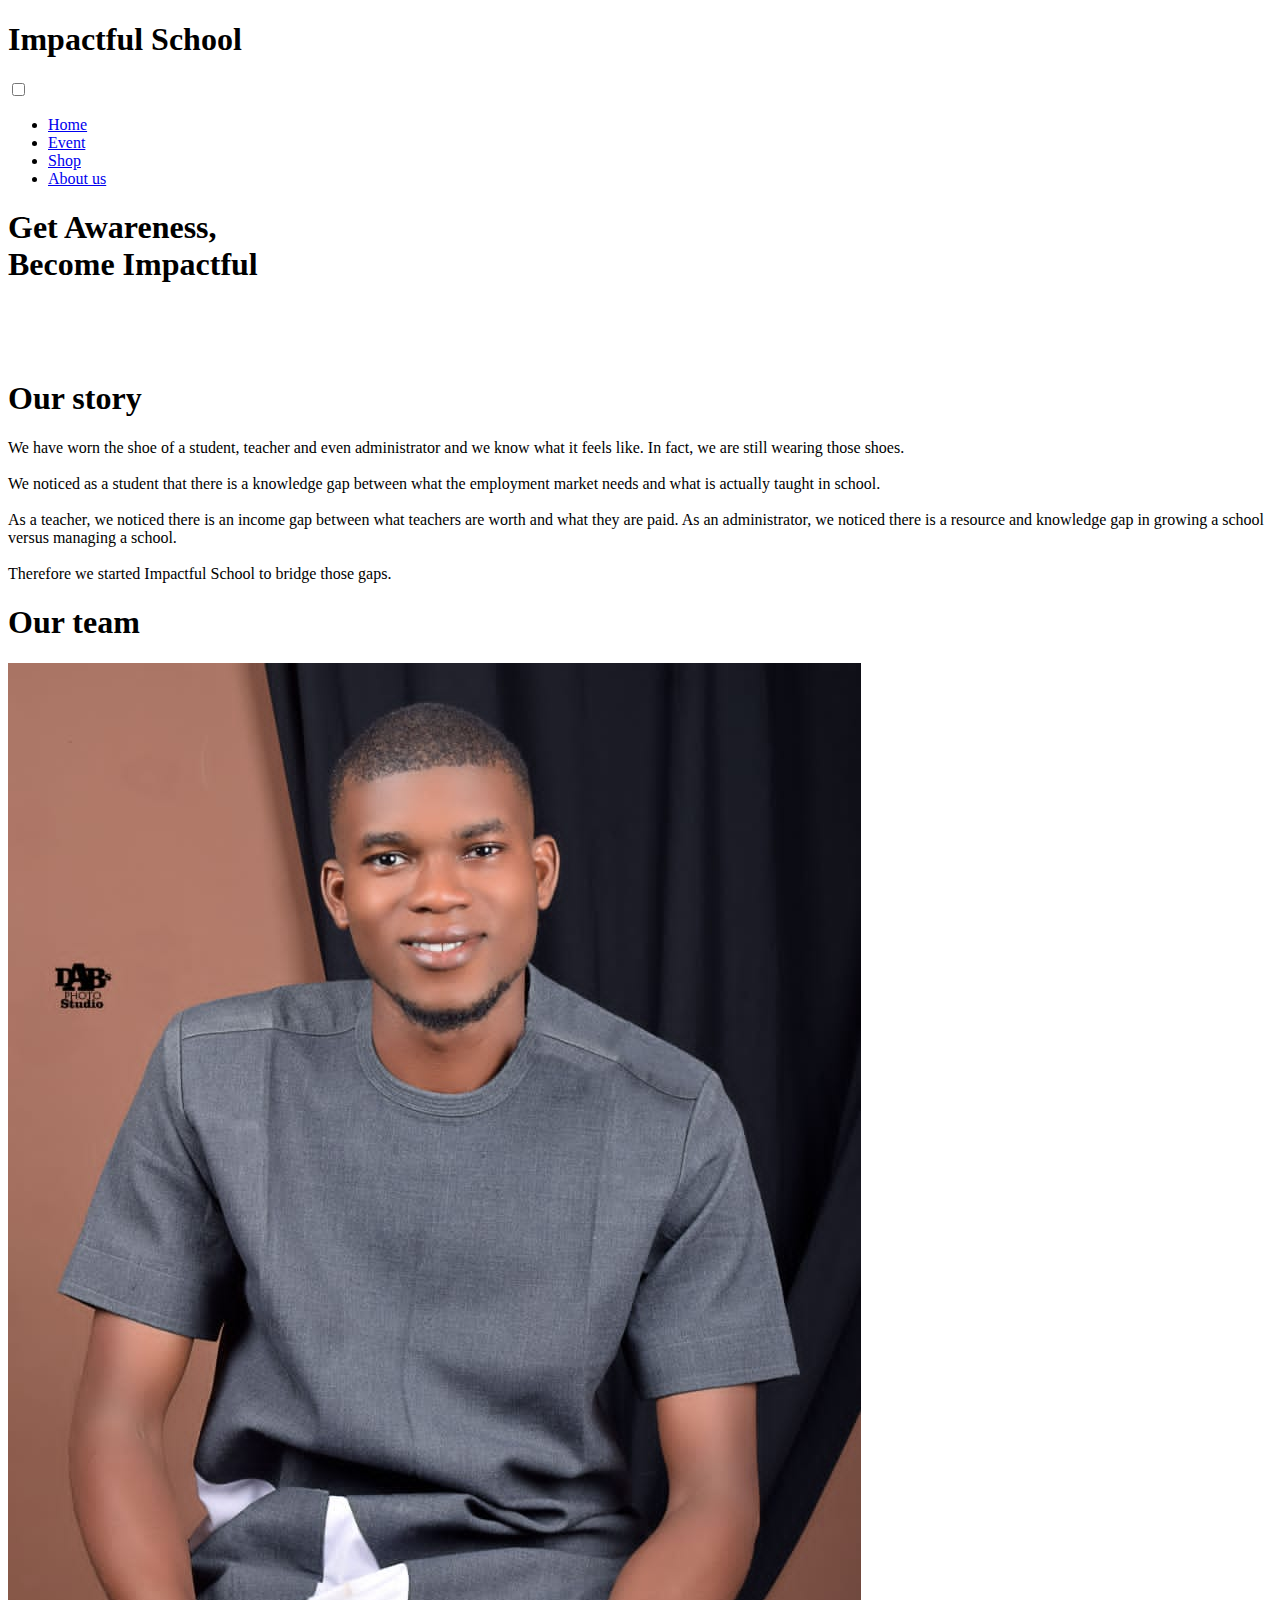
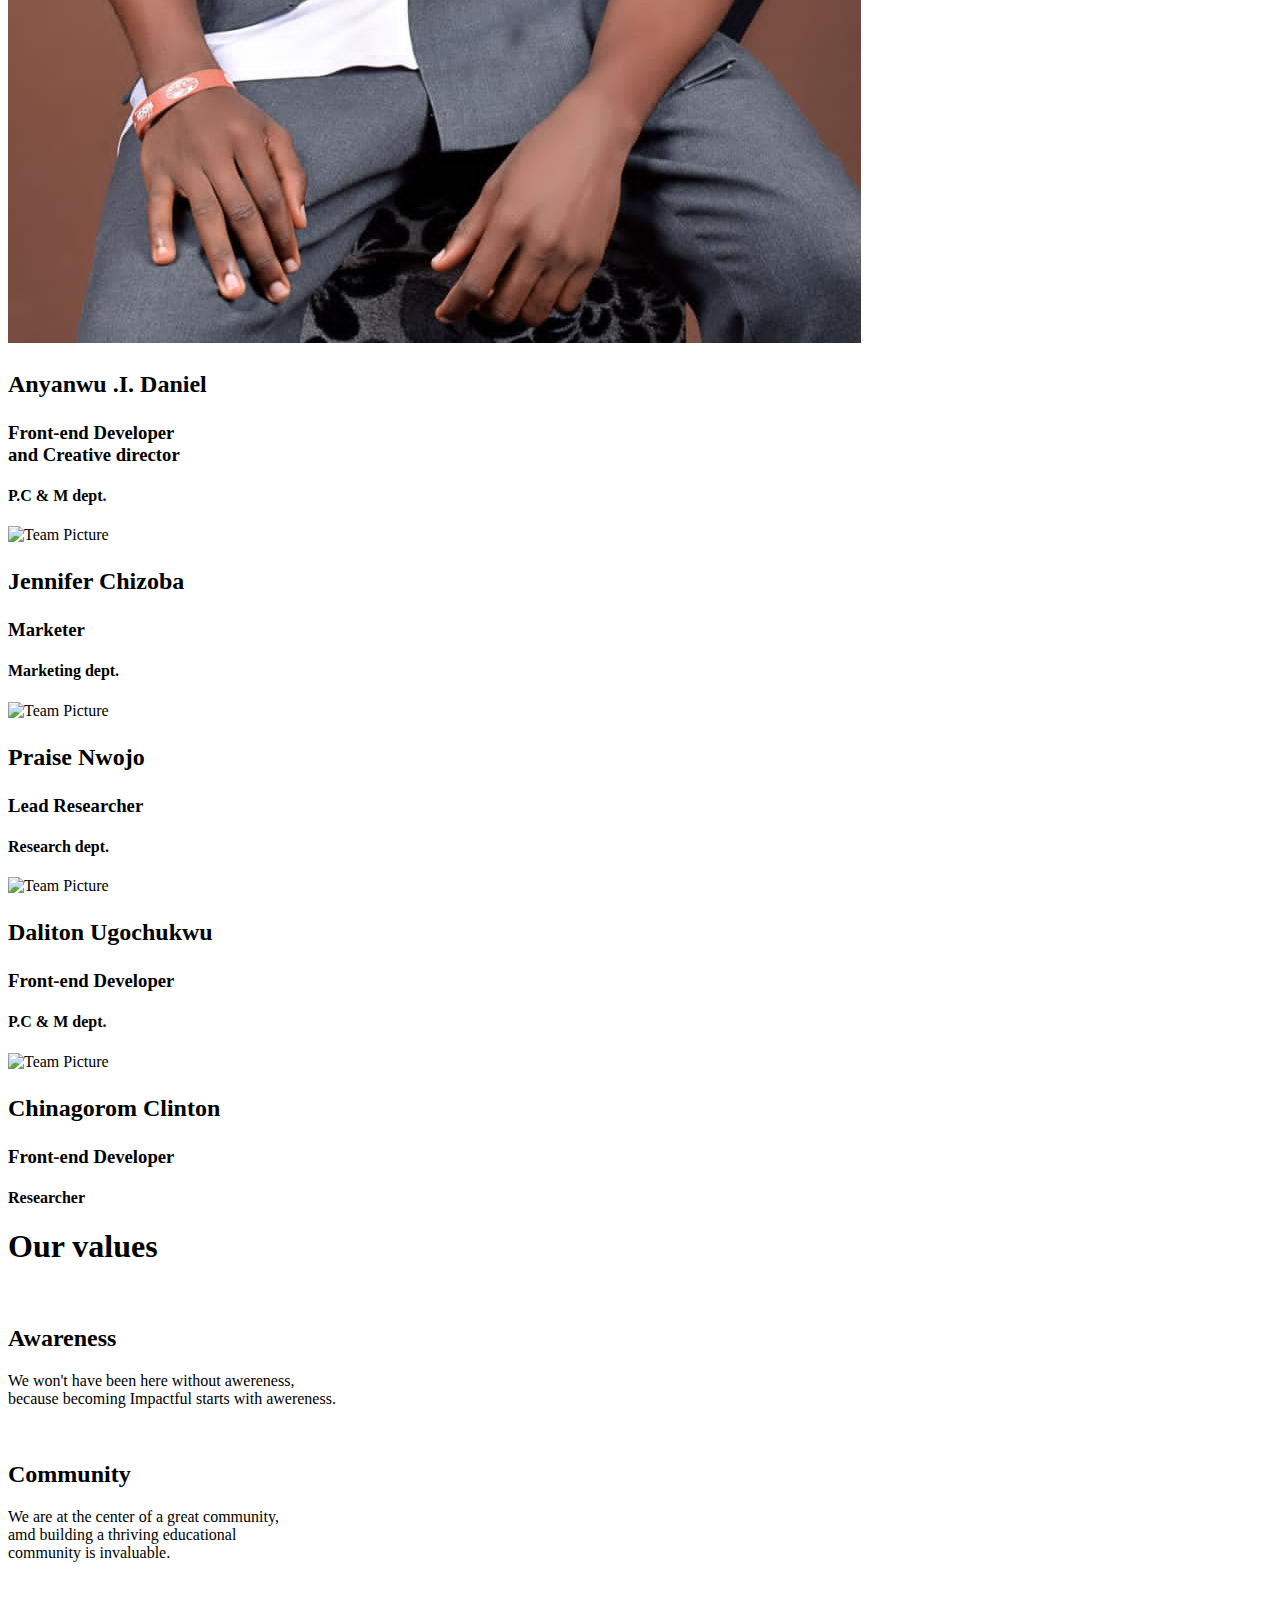
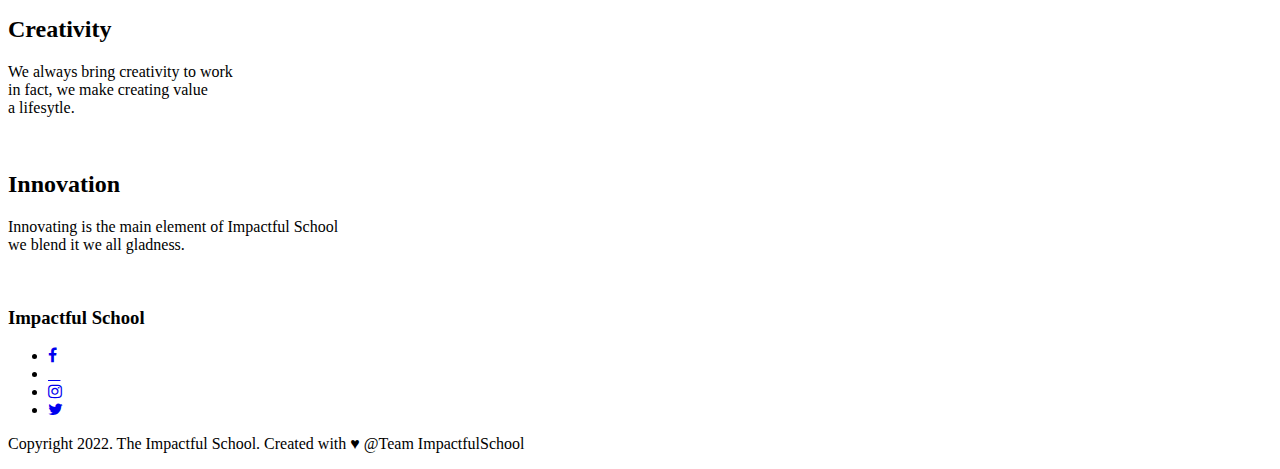
==== about.html @ 593e02d6 "About commit" ====
<!DOCTYPE html>
<html lang="en">
<head>
    <meta charset="UTF-8">
    <meta http-equiv="X-UA-Compatible" content="IE=edge">
    <meta name="description" content="Impactful School is an Edutech decicated to providing students, teachers and administrators the high-value knowledge, resources, and tools to thrive in your career">
    <meta name="keywords" content=",About Us, 21th Century Education, 21th Century skillsets, Digital Literacy skillsets, Career Awareness, ">
    <meta name="author" content="Impactful School Team">
    <meta name="viewport" content="width=device-width, initial-scale=1.0">
    <link
    rel="apple-touch-icon"
    sizes="180x180"
    href="img/apple-touch-icon.png"
  />
  <link
    rel="icon"
    type="image/png"
    sizes="32x32"
    href="img/favicon-32x32.png"
  />
  <link
    rel="icon"
    type="image/png"
    sizes="16x16"
    href="img/favicon-16x16.png"
  />
    <!-- font awesome link -->
    <link rel="stylesheet" href="https://cdnjs.cloudflare.com/ajax/libs/font-awesome/4.7.0/css/font-awesome.css">
    <script src="https://ajax.googleapis.com/ajax/libs/jquery/3.6.0/jquery.min.js"></script>
    <link rel="stylesheet" href="css/about.css">
    <link rel="stylesheet" href="/bootstrap-5.1.3-dist/css/bootstrap.min.css">
    <link rel="stylesheet" href="https://unpkg.com/flickity@2/dist/flickity.min.css">
    <link rel="stylesheet" href="https://unpkg.com/aos@next/dist/aos.css"/>

    <title>About</title>
</head>
<body>

    <header>
        <h1 class="logo">Impactful School</h1>
        <input type="checkbox" id="nav-toggle" class="nav-toggle" placeholder="click">
        <nav>
            <ul>
                <li><a href="index.html">Home</a></li>
                <li><a href="event.html">Event</a></li>
                <li><a href="https://paystack.shop/the-impactful-school-store">Shop</a></li>
                <li><a href="about.html">About us</a></li>
                <!-- <li><a href="#">Contact</a></li> -->

            </ul>
            <!-- <div class="first-button">

                <button id="button-one">
                    <a href="#">Sign up</a>
                </button>
                <br><br>
                <button id="button-two">
                    <a href="#">LOGIN</a>
                </button> -->
        </nav>

        <label for="nav-toggle" class="nav-toggle-label">
            <span></span>
        </label>



        </div>
    </header>

    <section class="first-sec">
        <h1>
            Get Awareness, <br>
           <span>Become Impactful<br>
            </span> 
        </h1>


        <div class="four-pics">
           <div class="img-on one"><img src="img/Daniel teaching digital Literacy.jpg" alt="" width="300px"></div> 
           <div class="img-on two">
            <img src="img/21th Centuery pic.jpeg" alt="" width="220px" class="lil-one">
            <img src="img/Online pics.jpg" alt="" width="220px" class="lil-two">
        </div> 
            <div class="img-on three"><img src="img/A 21st-Century Education is about giving you the skillset needed to succeed in this new world..png" alt="" width="300px" ></div>
        </div>
    </section>

    <section class="second-sec">
        <div>
            <h1>
                Our <span class="green">story</span>
            </h1>
            <p class="story-text">
                We have worn the shoe of a student, teacher and even administrator and we know what it feels like.
In fact, we are still wearing those shoes. <br><br> We noticed as a student that there is a knowledge gap between what the employment market needs and what is actually taught in school. <br> <br>

As a teacher, we noticed there is an income gap between what teachers are worth and what they are paid. 

As an administrator, we noticed there is a resource and knowledge gap in growing a school versus managing a school.

 <br><br> Therefore we started Impactful School to bridge those gaps.
               <!-- I was not satified with was I was being taught in my University
               because some of what was being taught wher boring and full of theory 
               with no real world application.
                 So I went on a solo search for exicting and partical Knowledge, 
               I read and Researched far beyond my acedemic curriculum that I had to get new books to document my finding. 
               It was life changing because I got the awerness to become Impactful.
               But this knowledge was not taught in school because it was tagged the (hidden curricum). 
               Even after paying healiy in school fees. We started ImpactfulSchool.com to go beyond not just 
               only teaching acedemic subjects(Core curriculum) but to bring to your awareness 21th centuery high-valued knowledeg and skillsets 
               needed to thrive in your career with the help of industry experts and Technology.  -->
            </p>
        </div>
    </section>


        <div class="team">
            <h1>Our <span class="green">team</span></h1>
        </div>

        <!-- <div id="carouselExampleSlidesOnly" class="carousel slide" data-bs-ride="carousel">
            <div class="card mb-3">
                <img src="img/double decker1.jpg" class="card-img-top" alt="...">
                <div class="card-body">
                  <h5 class="card-title">Card title</h5>
                  <p class="card-text" 
                  style="font-size:1rem;
                        margin-top: 1rem; 
                        background-color:rgba(24, 218, 24, 0.8) ;
                        color: aliceblue;">
                    This is a wider card with supporting text below as a natural
                     lead-in to additional content. This content is a little bit longer.</p>
            
             
                    </div>
                </div>
              
        </div> -->


        <section class="main-carousels">
            <div class="main-carousel">
                <div class="cell">
                    
                    <img src="img/Daniel.jpg" alt="Team Picture" class="team-pic">
                    <div class="team-tag">
                        <h2><p>Anyanwu .I. Daniel</p></h2>
                        <h3><p>Front-end Developer <br> and Creative director</p></h3>
                        <h4><p>P.C & M dept.</p></h4>
                    </div>
                </div>
    
                <div class="cell">
                    
                    <img src="img/Jennifer.jpeg" alt="Team Picture" class="team-pic">
                    <div class="team-tag">
                        <h2><p>Jennifer Chizoba</p></h2>
                        <h3><p>Marketer</p></h3>
                        <h4><p>Marketing dept.</p></h4>
                    </div>
                </div>
    
                <div class="cell">
                    
                    <img src="img/Priase1.jpeg" alt="Team Picture" class="team-pic">
                    <div class="team-tag">
                        <h2><p>Praise Nwojo</p></h2>
                        <h3><p>Lead Researcher <br></p></h3>
                        <h4><p>Research dept.</p></h4>
                    </div>
                </div>
    
                <div class="cell">
                    
                    <img src="img/Hugo.jpeg" alt="Team Picture" class="team-pic">
                    <div class="team-tag">
                        <h2><p>Daliton Ugochukwu</p></h2>
                        <h3><p>Front-end Developer</p></h3>
                        <h4><p>P.C & M dept.</p></h4>
                    </div>
                </div>
    
                <div class="cell">
                    
                    <img src="img/Gova.jpeg" alt="Team Picture" class="team-pic">
                    <div class="team-tag">
                        <h2><p>Chinagorom Clinton</p></h2>
                        <h3><p>Front-end Developer</p></h3>
                        <h4><p>Researcher</p></h4>
                    </div>
                </div>
    
                <!-- <div class="cell"><img src="img/images (1).jpeg"
                        style="height: 300px; width:300px ; border-radius: 5px;"></div>
    
                <div class="cell"><img src="img/images (3).jpeg"
                        style="height: 300px; width:300px ; border-radius: 5px;"></div>
    
                <div class="cell"><img src="img/images (4).jpeg"
                        style="height: 300px; width:300px ; border-radius: 5px;"></div>
    
                <div class="cell"><img src="img/images.jpeg"
                        style="height: 300px; width:300px ; border-radius: 5px;"></div>
            </div> -->
        </section>
       
        

    <section class="third-sec">
        <div class="our-values">
            <h1>Our <span class="green">values</span></h1>
         </div>

         <div class="value-stats">
                <div class="value-flex">
                
                    <div class="value-pics"><img src="img/SA.jpeg" alt=""></div>
                    <div><h2> Awareness</h2>
                        <p>We won't have been here without awereness, <br>
                             because becoming Impactful starts with awereness. <br>
                             </p>
                    </div>


                </div>

                <div class="value-flex">
                
                    <div class="value-pics"><img src="img/community.jpeg" alt=""></div>
                    <div><h2>Community</h2>
                        <p>We are at the center of a great community,<br>
                             amd building a thriving educational<br>
                              community is invaluable.</p>
                    </div>


                </div>

                <div class="value-flex">
                
                    <div class="value-pics"><img src="img/cretive.jpeg" alt=""></div>
                    <div><h2>Creativity</h2>
                        <p>We always bring creativity to work <br>
                             in fact, we make creating value<br>
                              a lifesytle.</p>
                    </div>


                </div>

                <div class="value-flex">
                
                    <div class="value-pics"><img src="img/innovation.jpeg" alt=""></div>
                    <div><h2>Innovation</h2>
                        <p>Innovating is the main element of Impactful School<br>
                            we blend it we all gladness.<br>
                             </p>
                    </div>


                </div>
         </div>
    </section>  
    <footer>
        <div class="foot__note">
          <div class="foot__logo">
            <img src="assets/Impactful School Logo.png" alt="" />
            <h3>Impactful School</h3>
          </div>
  
          <div class="social__media">
            <ul>
              <li>
                <a
                  rel="noopener"
                  href="https://web.facebook.com/ImpactfulSchool"
                  target="_blank"
                  ><i class="fa fa-facebook"></i></a
                >
              </li>
              <li>
                <a
                  rel="noopener"
                  href="https://wa.me/message/ZEIVVKFPJXOCP1"
                  target="_blank"
                  ><i class="fa-brands fa-whatsapp"></i></a
                >
              </li>
              <li>
                <a
                  rel="noopener"
                  href="https://www.instagram.com/invites/contact/?i=mpmixuktz61e&utm_content=p0u551"
                  target="_blank"
                  ><i class="fa fa-instagram"></i></a
                >
              </li>
              <li>
                <a
                  rel="noopener"
                  href="https://www.twitter.com/ImpactfulSchool"
                  target="_blank"
                  ><i class="fa fa-twitter"></i></a
                >
              </li>
            </ul>
          </div>
          <div class="last__text">
            <p>
              Copyright 2022. The Impactful School. Created with &hearts; @Team
              ImpactfulSchool
            </p>
          </div>
        </div>
</footer>
    <script src="https://unpkg.com/flickity@2/dist/flickity.pkgd.min.js"></script>
    <script type="text/javascript">
        $('.main-carousel').flickity({
            // options
            cellAlign: 'left',
            wrapAround: true,
            freeScroll: true,
            pageDots: false,
        });
    </script>
   <script src="/bootstrap-5.1.3-dist/js/bootstrap.bundle.min.js"></script> 
</body>
</html>
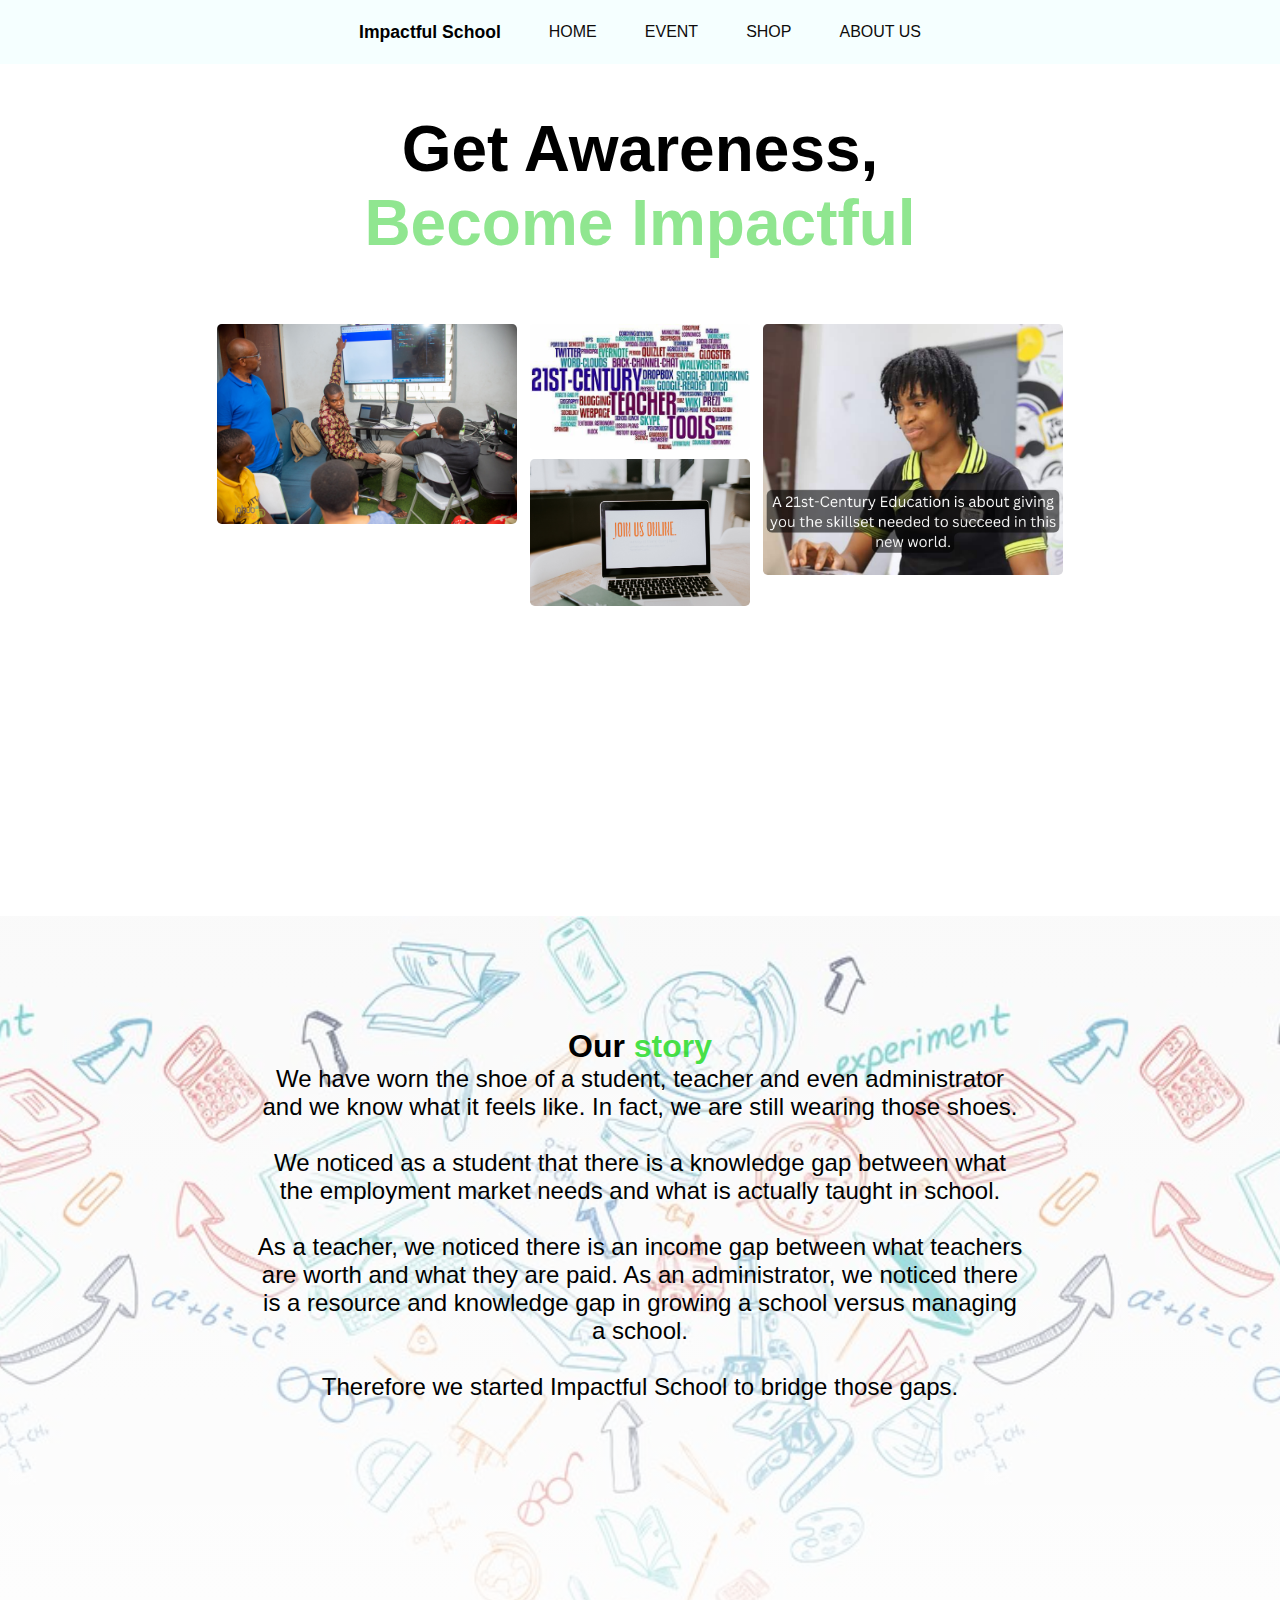
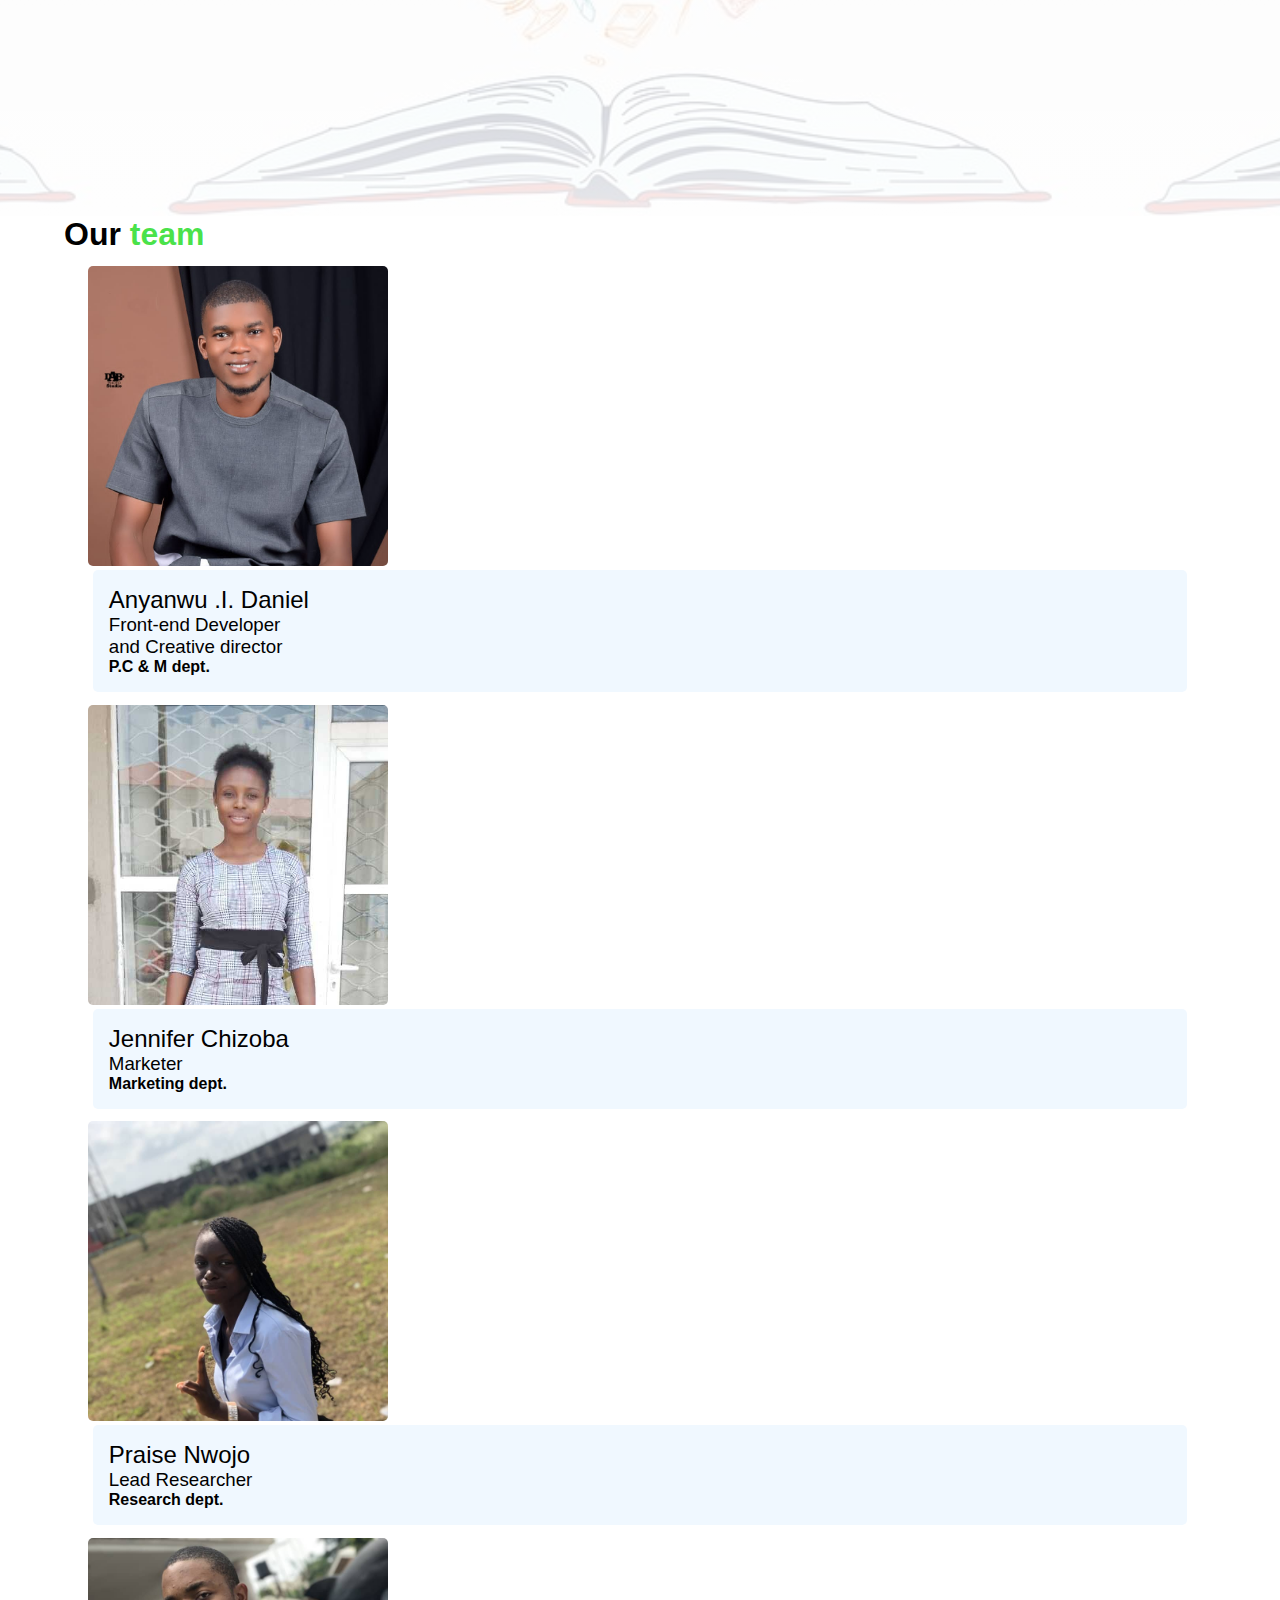
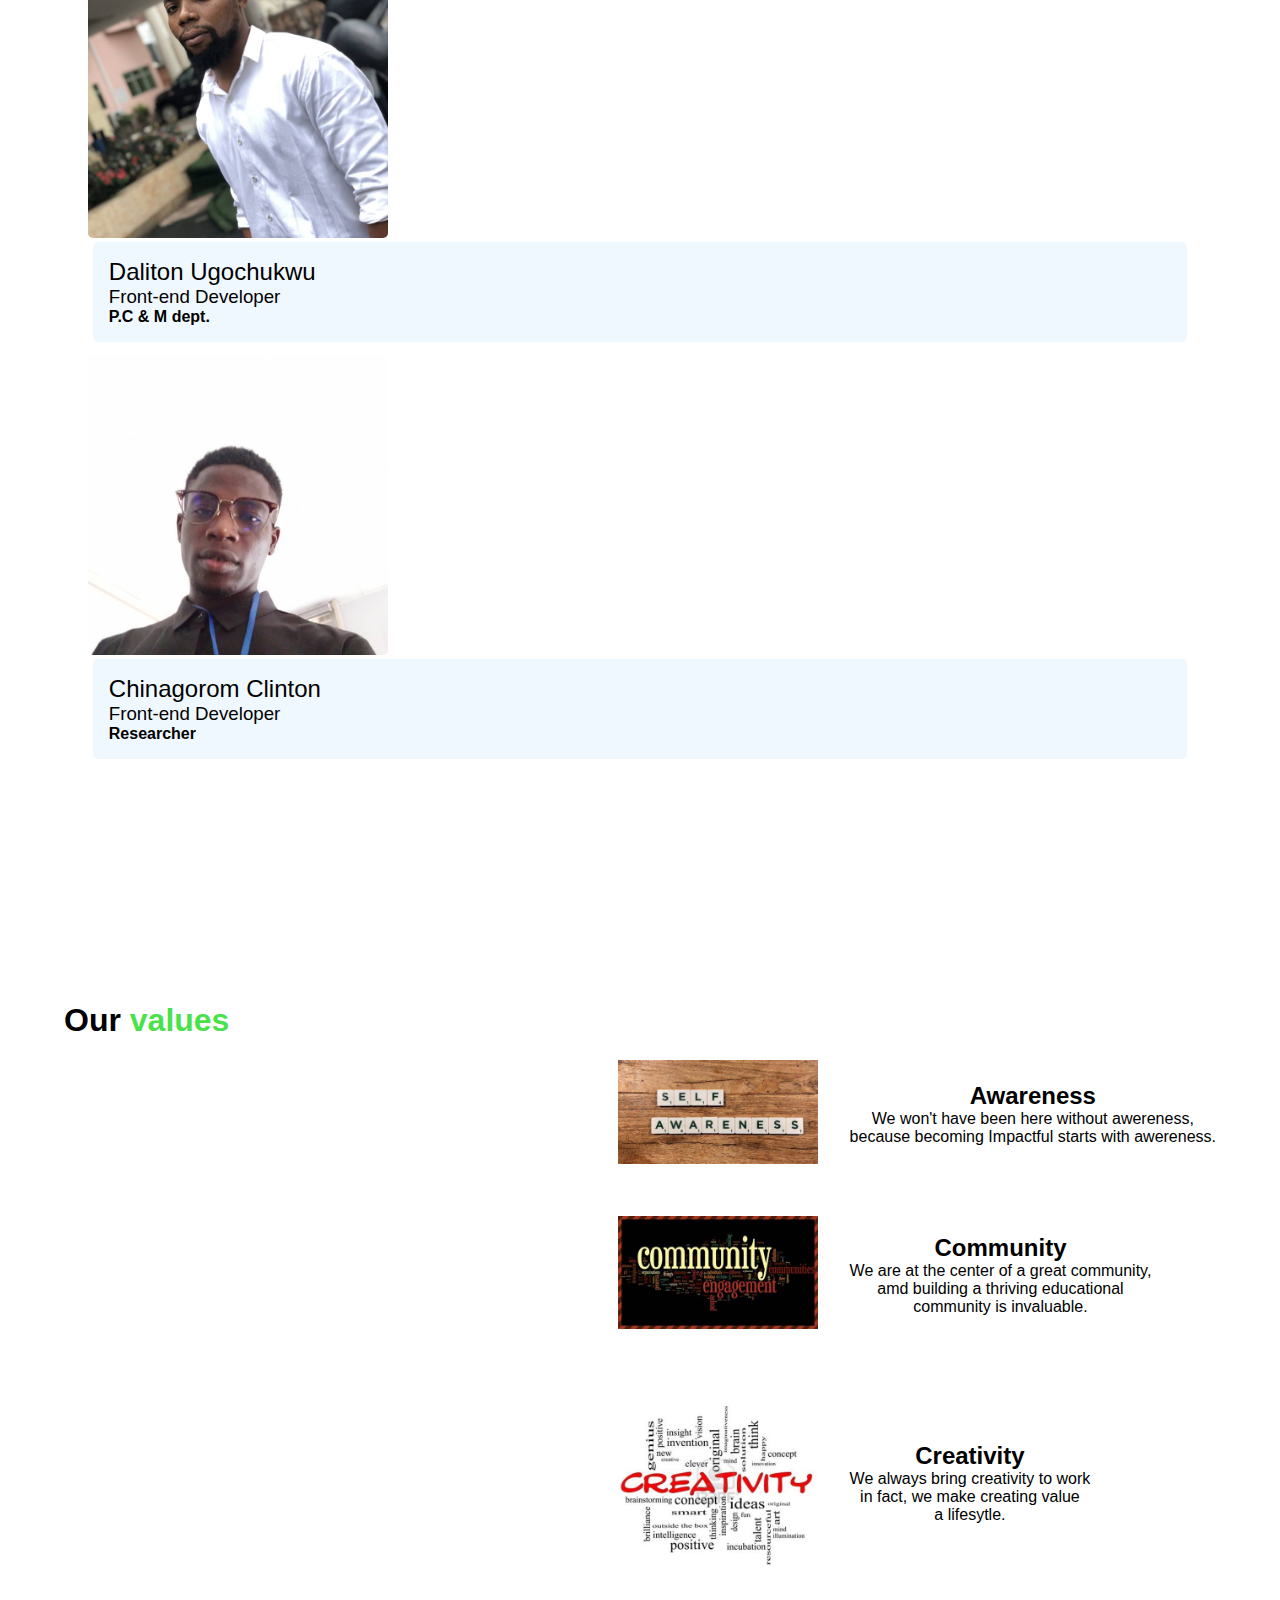
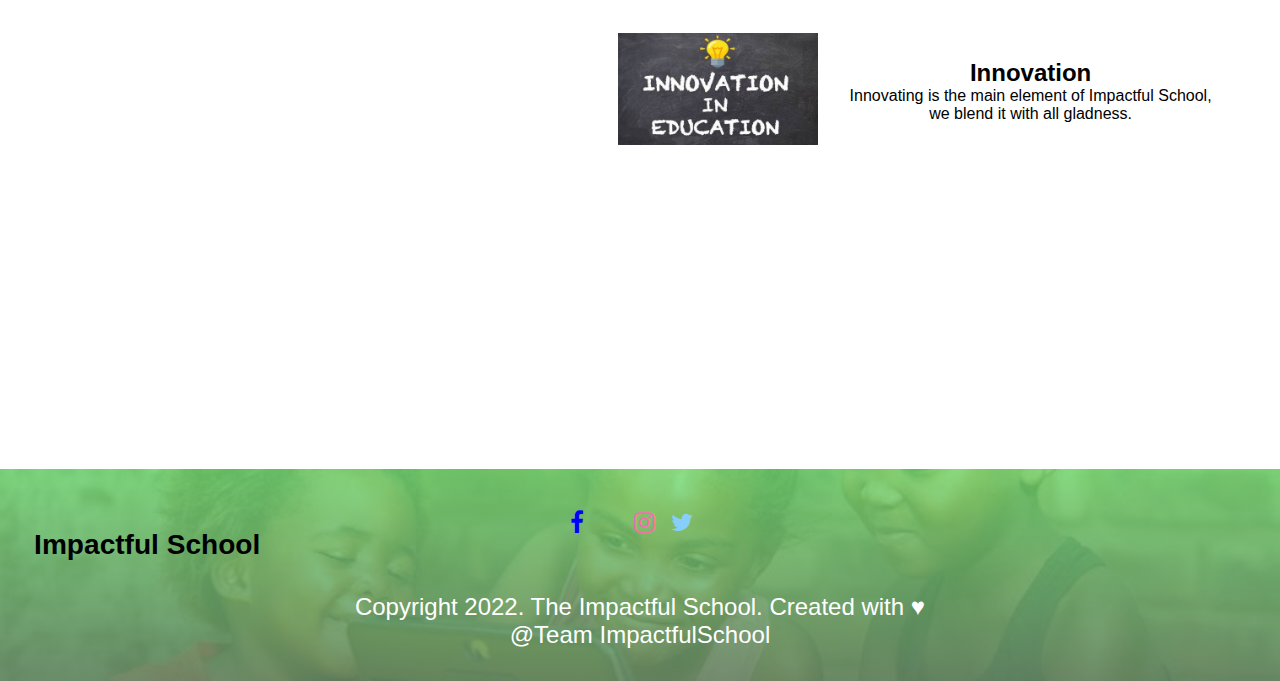
==== commit 3881e140: "innovate commit" ====
--- a/about.html
+++ b/about.html
@@ -253,8 +253,8 @@
                 
                     <div class="value-pics"><img src="img/innovation.jpeg" alt=""></div>
                     <div><h2>Innovation</h2>
-                        <p>Innovating is the main element of Impactful School<br>
-                            we blend it we all gladness.<br>
+                        <p>Innovating is the main element of Impactful School,<br>
+                            we blend it with all gladness.<br>
                              </p>
                     </div>
 
@@ -325,4 +325,4 @@
     </script>
    <script src="/bootstrap-5.1.3-dist/js/bootstrap.bundle.min.js"></script> 
 </body>
-</html>+</html>
--- a/css/about.css
+++ b/css/about.css
@@ -0,0 +1,617 @@
+:root {
+  --background: rgb(245, 255, 255);
+  --primary-color: #006285;
+  --second-color:#3acd7e;
+  --text-color:#fff;
+  --btn:1.5rem;
+  --border-raduis: 3px;
+  --amazon-color: #febd69;
+  --paystack: #3cd2f6;
+  --text-font:2.1rem; 
+}
+
+
+*,
+*::before,
+*::after {
+  box-sizing: border-box;
+  margin: 0;
+  padding: 0;
+}
+html{
+    font-family: 'Open Sans', sans-serif;
+}
+
+header {
+  background: var(--background);
+  text-align: center;
+  position: fixed;
+  z-index: 999;
+  width: 100%;
+  height: 4rem;
+  display: flex;
+  justify-content: space-around;
+  align-items: center;
+}
+ .logo {
+        font-size: 1.1em;
+    }
+.nav-toggle {
+  display: none;
+}
+
+.nav-toggle-label {
+  position: absolute;
+  top: 0;
+  left: 0;
+  margin-left: 1em;
+  height: 100%;
+  display: flex;
+  align-items: center;
+}
+
+.nav-toggle-label span,
+.nav-toggle-label span::before,
+.nav-toggle-label span::after {
+  display: block;
+  background: rgba(116, 224, 116, 0.8);
+  height: 2px;
+  width: 2em;
+  border-radius: 2px;
+  position: relative;
+}
+/* start animatin toggle */
+.nav-toggle:checked ~ .nav-toggle-label span{
+  content: '';
+  -webkit-transform: rotate(-50deg);
+  -moz-transform:rotate(-50deg) ;
+  -o-transform: rotate(-50deg);
+  transform: rotate(50deg);
+  transition: all .9s ease-in .2s;
+  /* top: 10px; */
+}
+.nav-toggle:checked ~ .nav-toggle-label span::before{
+  content: '';
+  -webkit-transform: rotate(-100deg);
+  -moz-transform:rotate(-100deg) ;
+  -o-transform: rotate(-100deg);
+  transform: rotate(-100deg);
+  transition: all .9s ease-in .2s;
+  top: 50%;
+}
+.nav-toggle:checked ~ .nav-toggle-label span::after{
+  content: '';
+  transform: rotate(100deg);
+  display: none;
+  
+}
+/* end animation toggle */
+.nav-toggle-label span::before,
+.nav-toggle-label span::after {
+  content: "";
+  position: absolute;
+}
+
+.nav-toggle-label span::before {
+  bottom: 7px;
+}
+
+.nav-toggle-label span::after {
+  top: 7px;
+}
+
+nav {
+  position: absolute;
+  text-align: left;
+  top: 100%;
+  left: 0;
+  background: var(--background);
+  width: 100%;
+  /* display: none; */
+  transform: scale(1, 0);
+  transform-origin: top;
+  transition: transform 400ms ease-in-out;
+  padding: 3rem 0;
+}
+
+nav ul {
+  margin: 0;
+  padding: 0;
+  list-style: none;
+}
+
+nav li {
+  margin-bottom: 1em;
+  margin-left: 1em;
+}
+
+nav a {
+  color: rgb(14, 12, 12);
+  text-decoration: none;
+  font-size: 1em;
+  text-transform: uppercase;
+  opacity: 0;
+  transition: opacity 150ms ease-in-out;
+  font-family: "Franklin Gothic Medium", "Arial Narrow", Arial, sans-serif;
+}
+
+nav a:hover {
+  color: rgba(116, 224, 116, 0.8);
+}
+
+.nav-toggle:checked ~ nav {
+  /* display: block; */
+  transform: scale(1, 1);
+}
+
+.nav-toggle:checked ~ nav a {
+  opacity: 1;
+  transition: opacity 250ms ease-in-out 250ms;
+}
+
+/*section*/
+
+
+
+.first-sec {
+    text-align: center;
+    font-size: 2rem;
+    padding: 7rem 2rem;
+    background: linear-gradient(
+      to bottom,rgba(191, 193, 191, 0.89)
+      rgba(171, 171, 171, 0.402),
+    );
+    width: 100%;
+    min-height: 100vh;
+
+  }
+.first-sec h1{
+  text-align: center;
+}
+  .first-sec span {
+    color: rgba(116, 224, 116, 0.8);
+  }
+
+  .four-pics {
+    padding-top: 4rem;
+    display: flex;
+    justify-content: center;
+    flex-wrap: wrap;
+    gap: 0.8rem;
+    padding-bottom: 6rem;
+  }
+ /* .four-pics .three{
+
+ } */
+  .img-on img {
+    border-radius: 0.3rem;
+  }
+
+  .two img {
+    display: block;
+    /* flex-direction: column; */
+  }
+  .lil-one {
+    margin-bottom: 0.6rem;
+  }
+
+  .second-sec {
+    /* margin-top: 1rem; */
+    background: linear-gradient(
+        to bottom,
+        rgba(255, 255, 255, 0.402),
+        rgba(255, 255, 255, 0.89)
+      ),
+      url(../img/092b1a0e0f14af9d582de55999e9380a.jpg);
+    background-repeat: no-repeat;
+    background-size: cover;
+    background-position: center;
+    text-align: center;
+    /* min-height: 100vh; */
+    width: 100%;
+  }
+
+  .second-sec h1 {
+    /* margin: 7rem 0; */
+    font-size: 2rem;
+  }
+
+  .second-sec .story-text {
+    font-size: 1.5rem;
+    margin-top: 4rem;
+    max-width: 81%;
+   margin: 0 auto;
+  }
+
+  .green {
+    color: rgba(24, 218, 24, 0.8);
+  }
+
+  .team {
+    text-align: center;
+    padding: 0 4rem;
+  }
+
+  .header-cards {
+    display: flex;
+    flex-direction: column;
+    justify-content: center;
+    
+  }
+  .card {
+    width: 300px;
+    height: 10px;
+  }
+
+  .team-pic{
+    height: 300px; 
+    width:300px;
+    margin-left: .7rem; 
+    border-radius:5px;
+    -o-object-fit: contain;
+    object-fit: cover;
+    -o-object-position: top;
+    object-position: top;
+    }
+    .team-tag{
+     padding: 1rem;
+     background-color: aliceblue;
+    border-radius:5px;
+    margin: 0rem 1rem;
+     
+    }
+    .team-tag h2{
+      font-weight: 500;
+    }
+    .team-tag h3{
+      font-weight: 300;
+    }
+.third-sec{
+    text-align: center;
+    align-items: center;
+    padding: 4rem 4rem;
+    display: block;
+    margin: 0;
+    /* margin-top: 27rem; */
+    
+}
+
+.third-sec h1{
+    font-size: 2rem;
+    margin: 7rem 0;
+}
+
+.our-values{
+    display: block;
+}
+
+.value-stats{
+    display: block;
+}
+
+.value-flex{
+    margin-bottom: 5rem;
+}
+.value-flex:last-child{
+  margin-bottom: 0rem;
+}
+.value-flex img{
+  max-width: 200px;
+}
+@media screen and (min-width: 800px) {
+  .nav-toggle-label {
+    display: none;
+  }
+
+  header {
+    display: flex;
+    justify-content: center;
+    /* align-items: center; */
+  }
+
+  .logo {
+    font-size: 1.1em;
+  }
+
+  nav {
+    all: unset;
+    display: flex;
+    justify-content: center;
+    align-items: center;
+  }
+
+  nav ul {
+    display: flex;
+    justify-content: flex-end;
+  }
+
+  nav li {
+    margin-bottom: 0;
+    margin-left: 3em;
+  }
+
+  nav a {
+    opacity: 1;
+    position: relative;
+  }
+
+  nav a::before {
+    content: "";
+    display: block;
+    height: 2px;
+    background: black;
+    position: absolute;
+    bottom: -0.25em;
+    left: 0;
+    right: 0;
+    transform: scale(0, 1);
+    /* transform-origin: right; */
+    transition: transform ease-in-out 300ms;
+  }
+
+  nav a:hover::before {
+    transform: scale(1, 1);
+  }
+
+  .first-button {
+    display: flex;
+    gap: 1rem;
+    align-items: center;
+    margin-left: 3rem;
+  }
+
+  .first-button a {
+    text-decoration: none;
+  }
+
+  #button-one {
+    border: none;
+    width: 9em;
+    height: 2rem;
+    border-radius: 5px;
+    cursor: pointer;
+    background-color: rgb(221, 150, 17);
+  }
+
+  #button-two {
+    border: 0.7px rgb(68, 68, 68) solid;
+    width: 9em;
+    height: 2rem;
+    border-radius: 5px;
+    cursor: pointer;
+    background-color: transparent;
+  }
+
+  /* sections */
+
+  .first-sec {
+    text-align: center;
+    font-size: 2rem;
+    padding: 7rem 7rem;
+    background: linear-gradient(
+      to bottom,rgba(191, 193, 191, 0.89)
+      rgba(171, 171, 171, 0.402),
+    );
+    width: 100%;
+    height: 100vh;
+  }
+  .first-sec h1{
+    text-align: center;
+  }
+
+  .first-sec span {
+    color: rgba(116, 224, 116, 0.8);
+  }
+
+  .four-pics {
+    padding-top: 4rem;
+    display: flex;
+    justify-content: center;
+    gap: 0.8rem;
+    padding-bottom: 6rem;
+  }
+  .img-on img {
+    border-radius: 0.3rem;
+  }
+
+  .two img {
+    display: flex;
+    flex-direction: column;
+  }
+  .lil-one {
+    margin-bottom: 0.6rem;
+  }
+
+  .second-sec {
+    margin-top: 1rem;
+    background: linear-gradient(
+        to bottom,
+        rgba(255, 255, 255, 0.402),
+        rgba(255, 255, 255, 0.89)
+      ),
+      url(../img/092b1a0e0f14af9d582de55999e9380a.jpg);
+    background-repeat: repeat;
+    background-size: contain;
+    background-position: center;
+    text-align: center;
+    height: 100vh;
+    width: 100%;
+  
+  }
+
+  .second-sec h1 {
+    padding-top: 7rem;
+    font-size: 2rem;
+  }
+
+  .second-sec .story-text {
+    font-size: 1.5rem;
+    margin-top: 4rem;
+    max-width: 60%;
+   margin: 0 auto;
+  }
+
+  .green {
+    color: rgba(24, 218, 24, 0.8);
+  }
+
+  .team {
+    text-align: left;
+    padding: 0 4rem;
+  }
+ .main-carousel{
+    padding: 0 4rem;
+ }
+.cell{
+    margin: 0.8pc;
+    border-radius: 4px;
+}
+.team-pic{
+height: 300px; 
+width:300px; 
+border-radius:5px;
+-o-object-fit: contain;
+object-fit: cover;
+-o-object-position: top;
+object-position: top;
+}
+  /* .header-cards {
+    display: flex;
+    justify-content: space-around;
+  }
+  .card {
+    width: 300px;
+    height: 10px;
+  }
+
+  .carousel {
+    display: flex;
+    margin-top: 7rem;
+  } */
+
+
+.third-sec{
+    padding: 20rem 4rem;
+    display: flex;
+    align-items: center;
+    justify-content: space-between;
+    
+}
+.third-sec h1{
+    font-size: 2rem;
+}
+
+.our-values{
+    position: relative;
+    top: -25rem;
+}
+
+.value-flex{
+    display: flex;
+    align-items: center;
+    gap: 2rem;
+    margin-top: -2rem;
+
+}
+.value-flex img{
+max-width: 200px;
+}
+
+}
+/* Footer styles start */
+footer{
+  position: relative;
+  bottom: 0;
+  padding: 2rem;
+  background:
+          linear-gradient(to bottom, rgba(116, 224, 116, 0.8),
+              rgba(101, 138, 101, 0.89)),
+          url(../img/images\ \(3\).jpeg);
+      background-repeat: no-repeat;
+      background-size: cover;
+      background-position: center;
+  width: 100%;
+  font-size: 1.5rem;
+}
+footer .foot__note{
+  text-align: center;
+}
+footer ul{
+  list-style: none;
+}
+.social__media ul li{
+  margin-bottom: 1rem;
+}
+.foot__note img{
+width: 3.5rem;
+}
+.social__media ul .fa-facebook{
+  color: blue;
+}
+.social__media .fa-whatsapp{
+color: green;
+}
+.social__media .fa-instagram{
+  color: hotpink;
+}
+.social__media .fa-twitter{
+  color: lightskyblue;
+}
+.last__text{
+  display: flex;
+  flex-wrap: wrap;
+  justify-content: center;
+  color: #fff;
+  text-align: center;
+  max-width: 90%;
+  width: 100%;
+}
+@media (min-width:600px){
+  footer .foot__note{
+    display: grid;
+    place-items: center;
+    grid-template-columns:1fr 3fr 1fr;
+    grid-template-rows: 1fr;
+    gap: 2rem;
+  }
+  .foot__logo{
+     grid-column: 1/1;
+     grid-row: 1/1;
+  }
+  .social__media{
+     grid-column: 2/2;
+  }
+  .last__text{
+     text-align: center;
+     grid-column: 2/2;
+     grid-row: 2/2;
+  }
+  .social__media ul{
+     display: flex;
+  }
+  .social__media ul li{
+     margin-right: 1rem;
+  }
+  .social__media ul a{
+ text-decoration: none;
+ }
+ .foot__note img{
+     width: 8.5rem;
+ }
+ .social__media ul .fa-facebook{
+     color: blue;
+ }
+ .social__media .fa-whatsapp{
+ color: green;
+ }
+ .social__media .fa-instagram{
+     color: hotpink;
+ }
+ .social__media .fa-twitter{
+     color: lightskyblue;
+ }
+ }
+
+/* footer styles end */
+
+/* footer styles end */
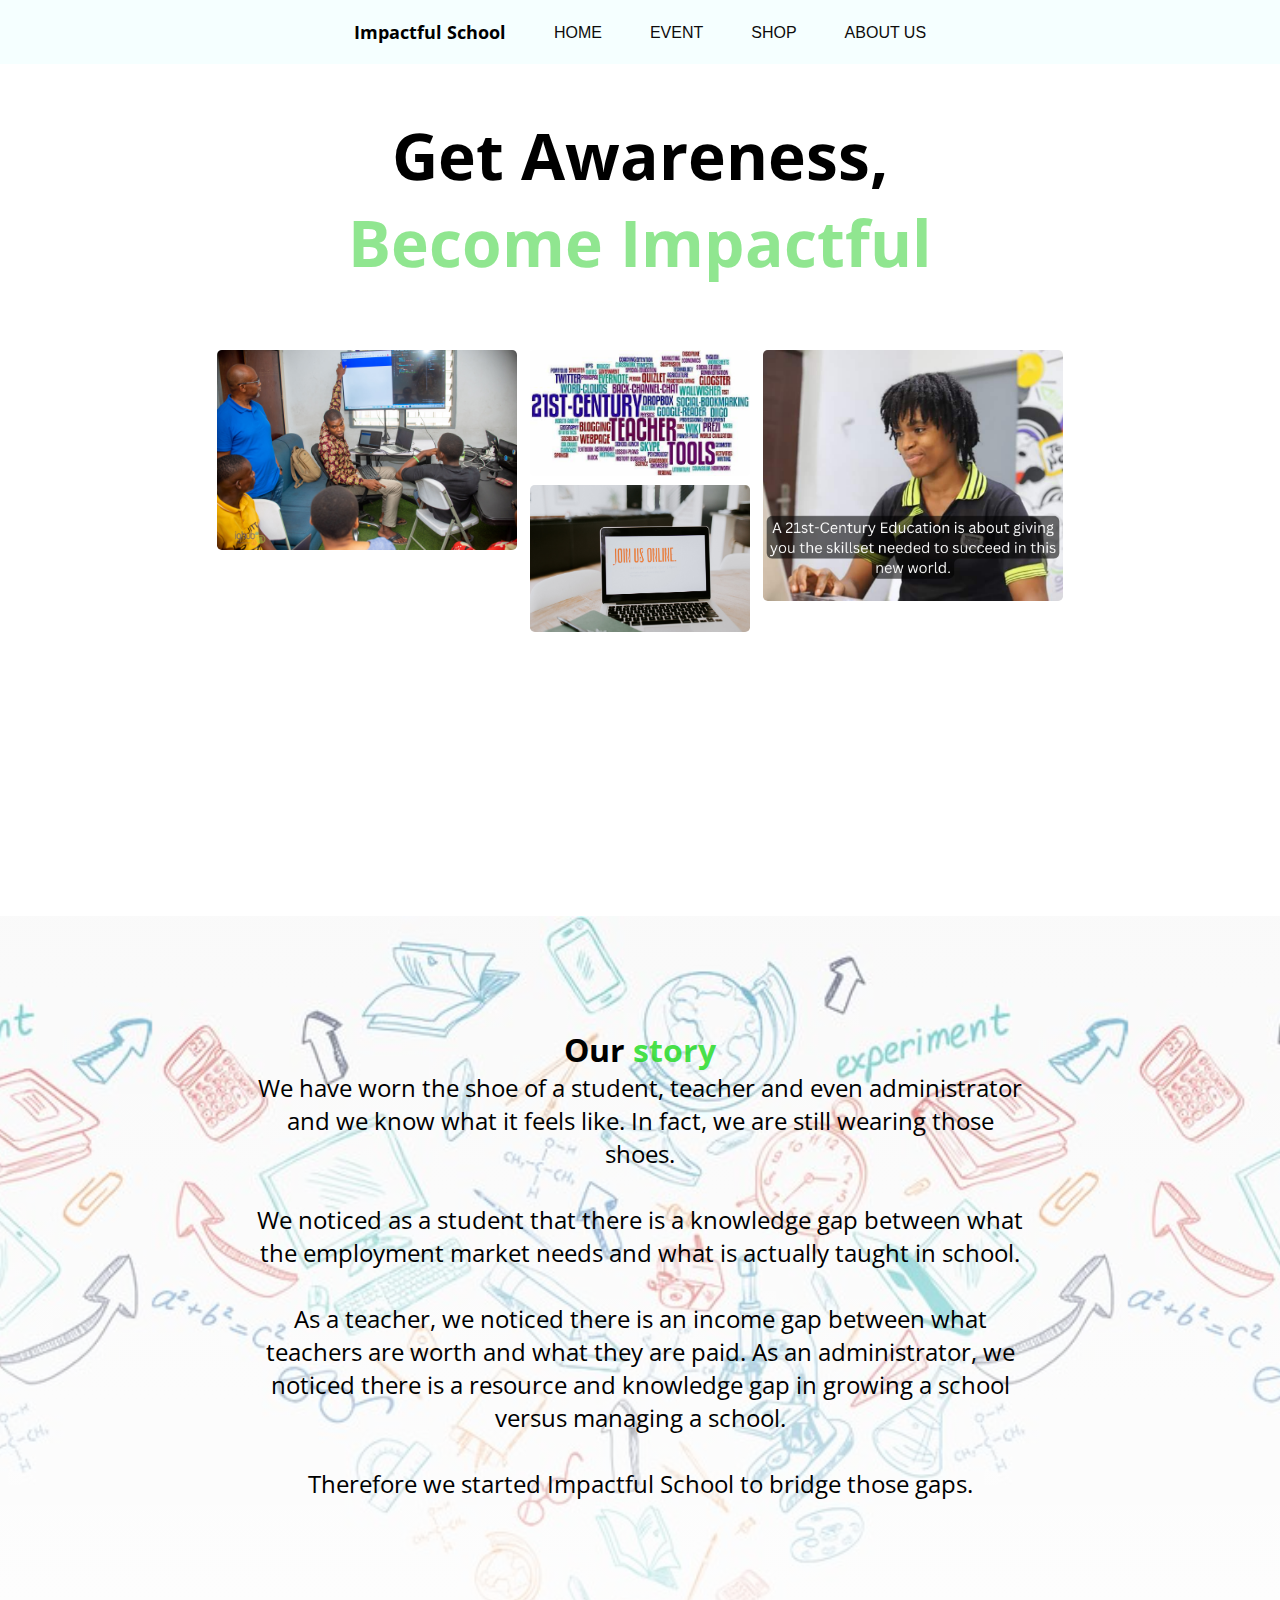
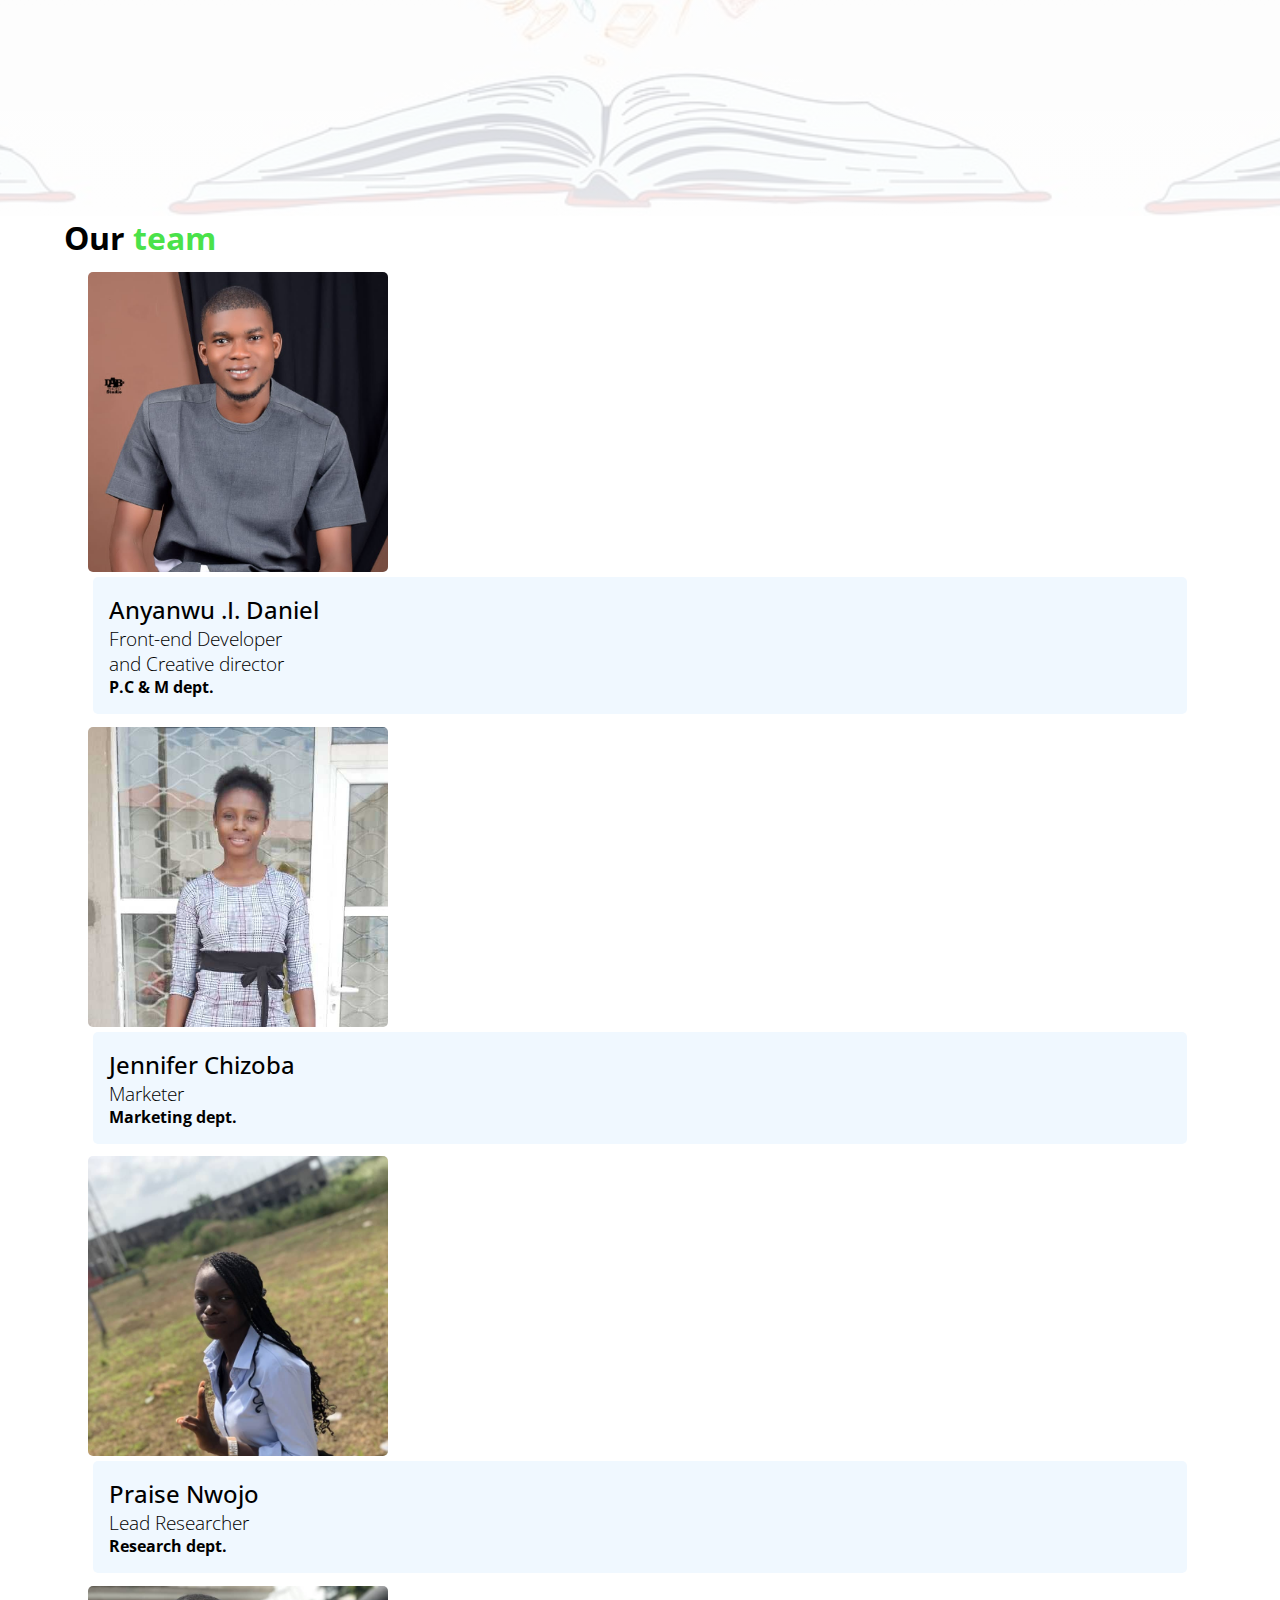
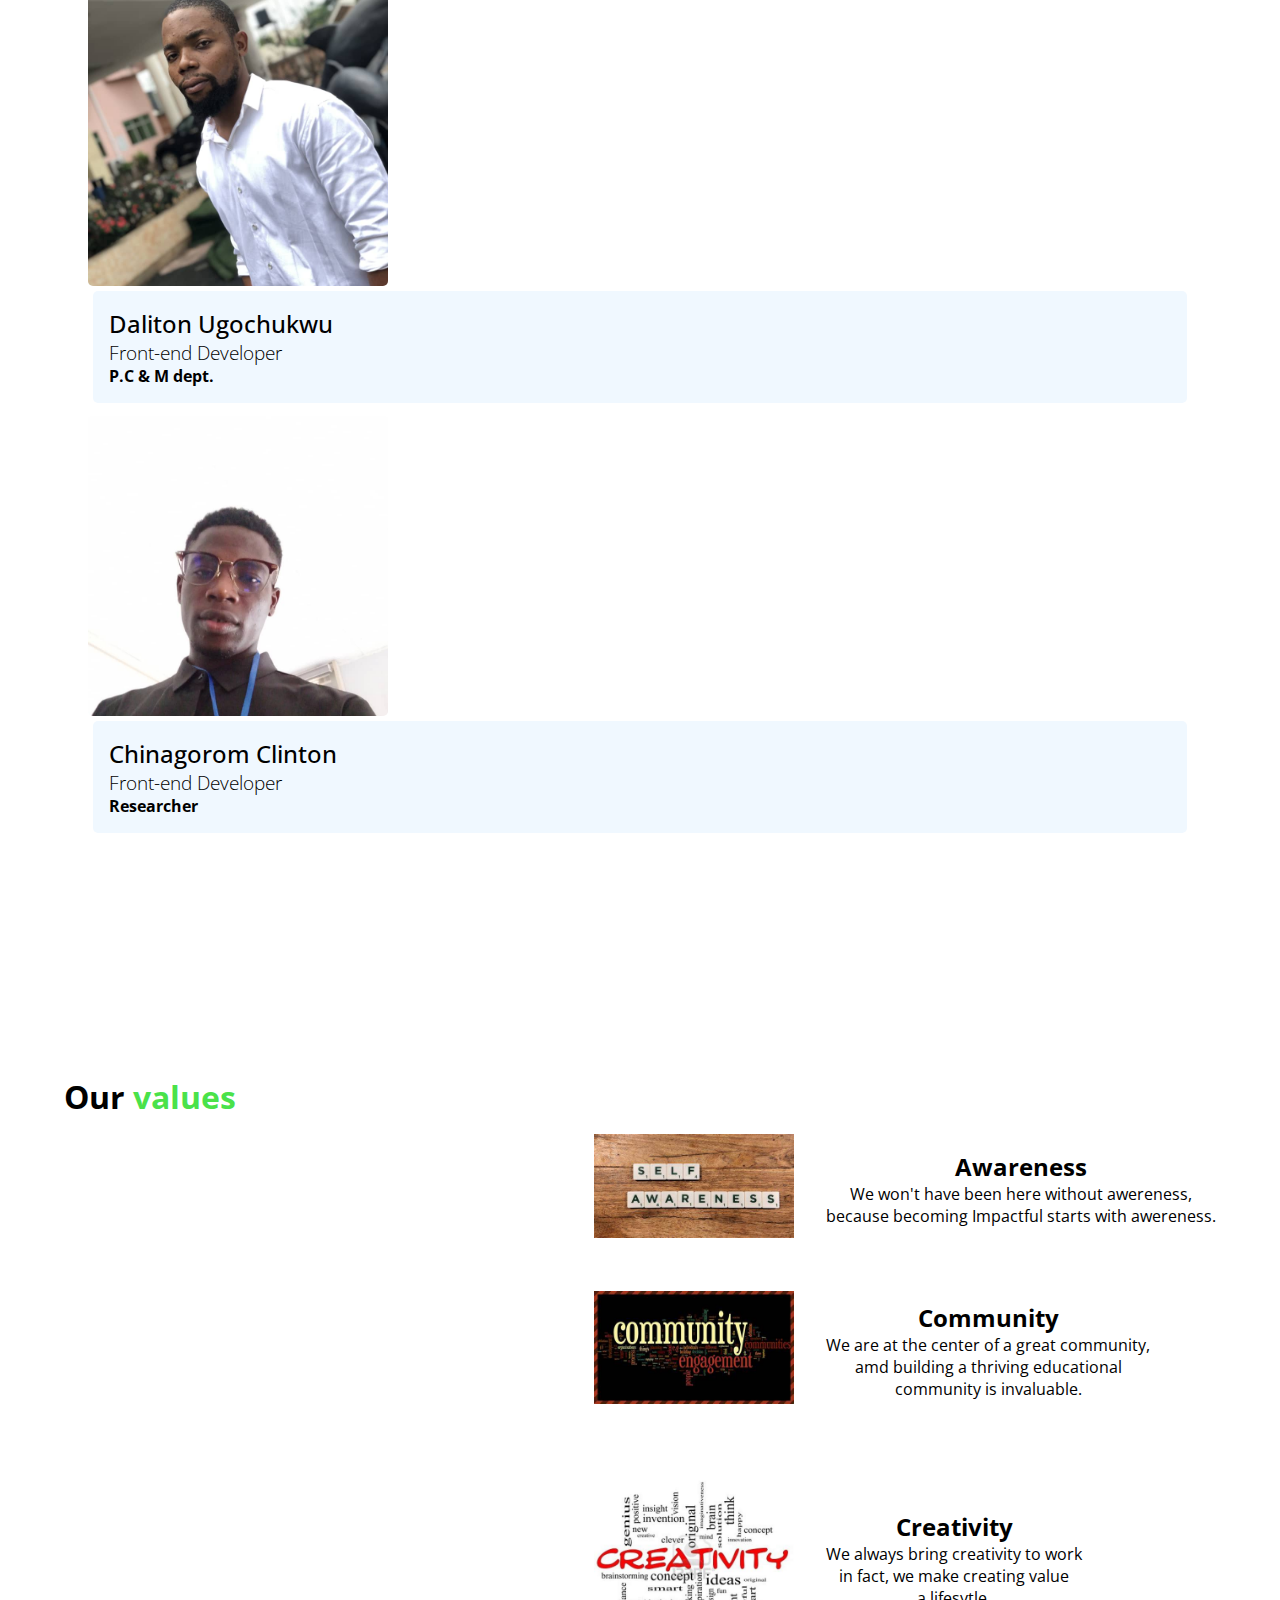
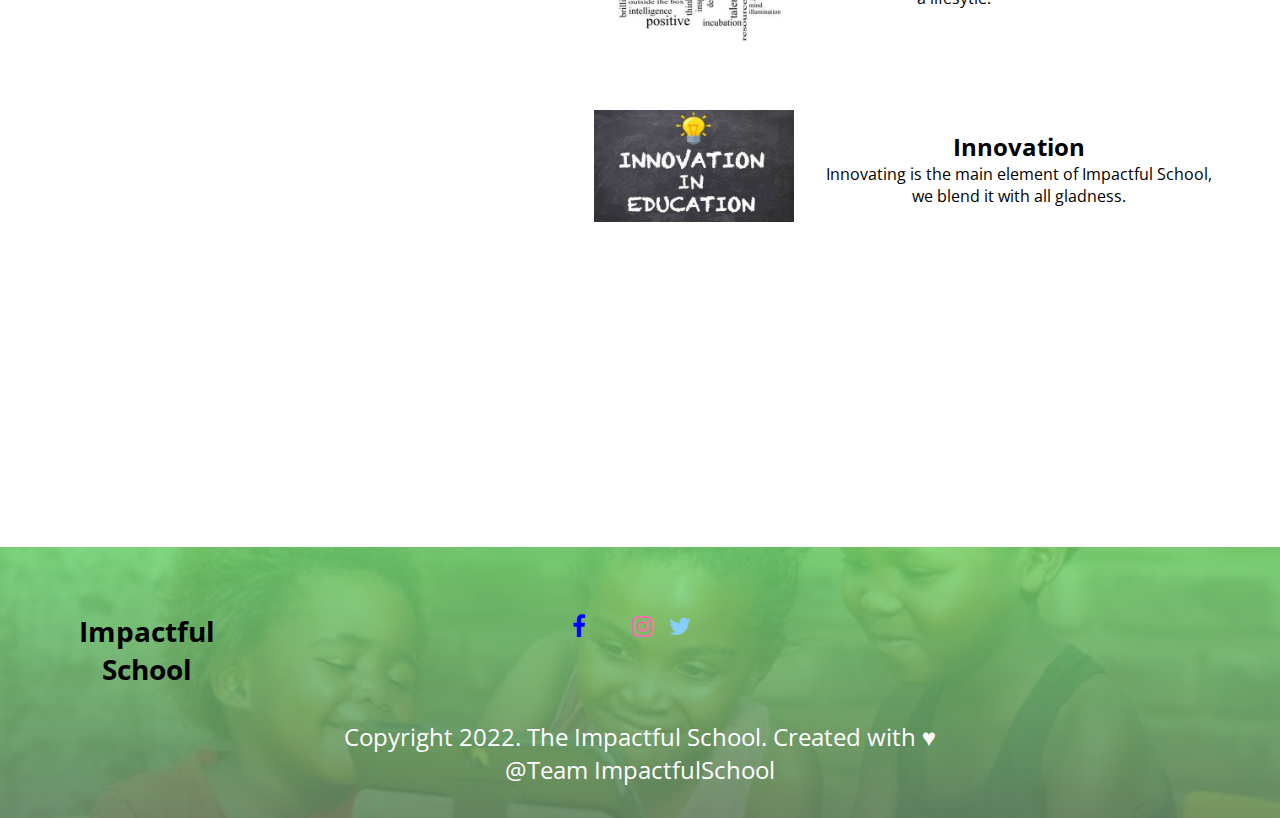
==== commit 536f5a10: "font google commit" ====
--- a/about.html
+++ b/about.html
@@ -29,6 +29,7 @@
     <script src="https://ajax.googleapis.com/ajax/libs/jquery/3.6.0/jquery.min.js"></script>
     <link rel="stylesheet" href="css/about.css">
     <link rel="stylesheet" href="/bootstrap-5.1.3-dist/css/bootstrap.min.css">
+    <link href="https://fonts.googleapis.com/css2?family=Open+Sans:ital,wght@0,300;0,400;0,600;0,800;1,300;1,400&display=swap" rel="stylesheet">
     <link rel="stylesheet" href="https://unpkg.com/flickity@2/dist/flickity.min.css">
     <link rel="stylesheet" href="https://unpkg.com/aos@next/dist/aos.css"/>
 
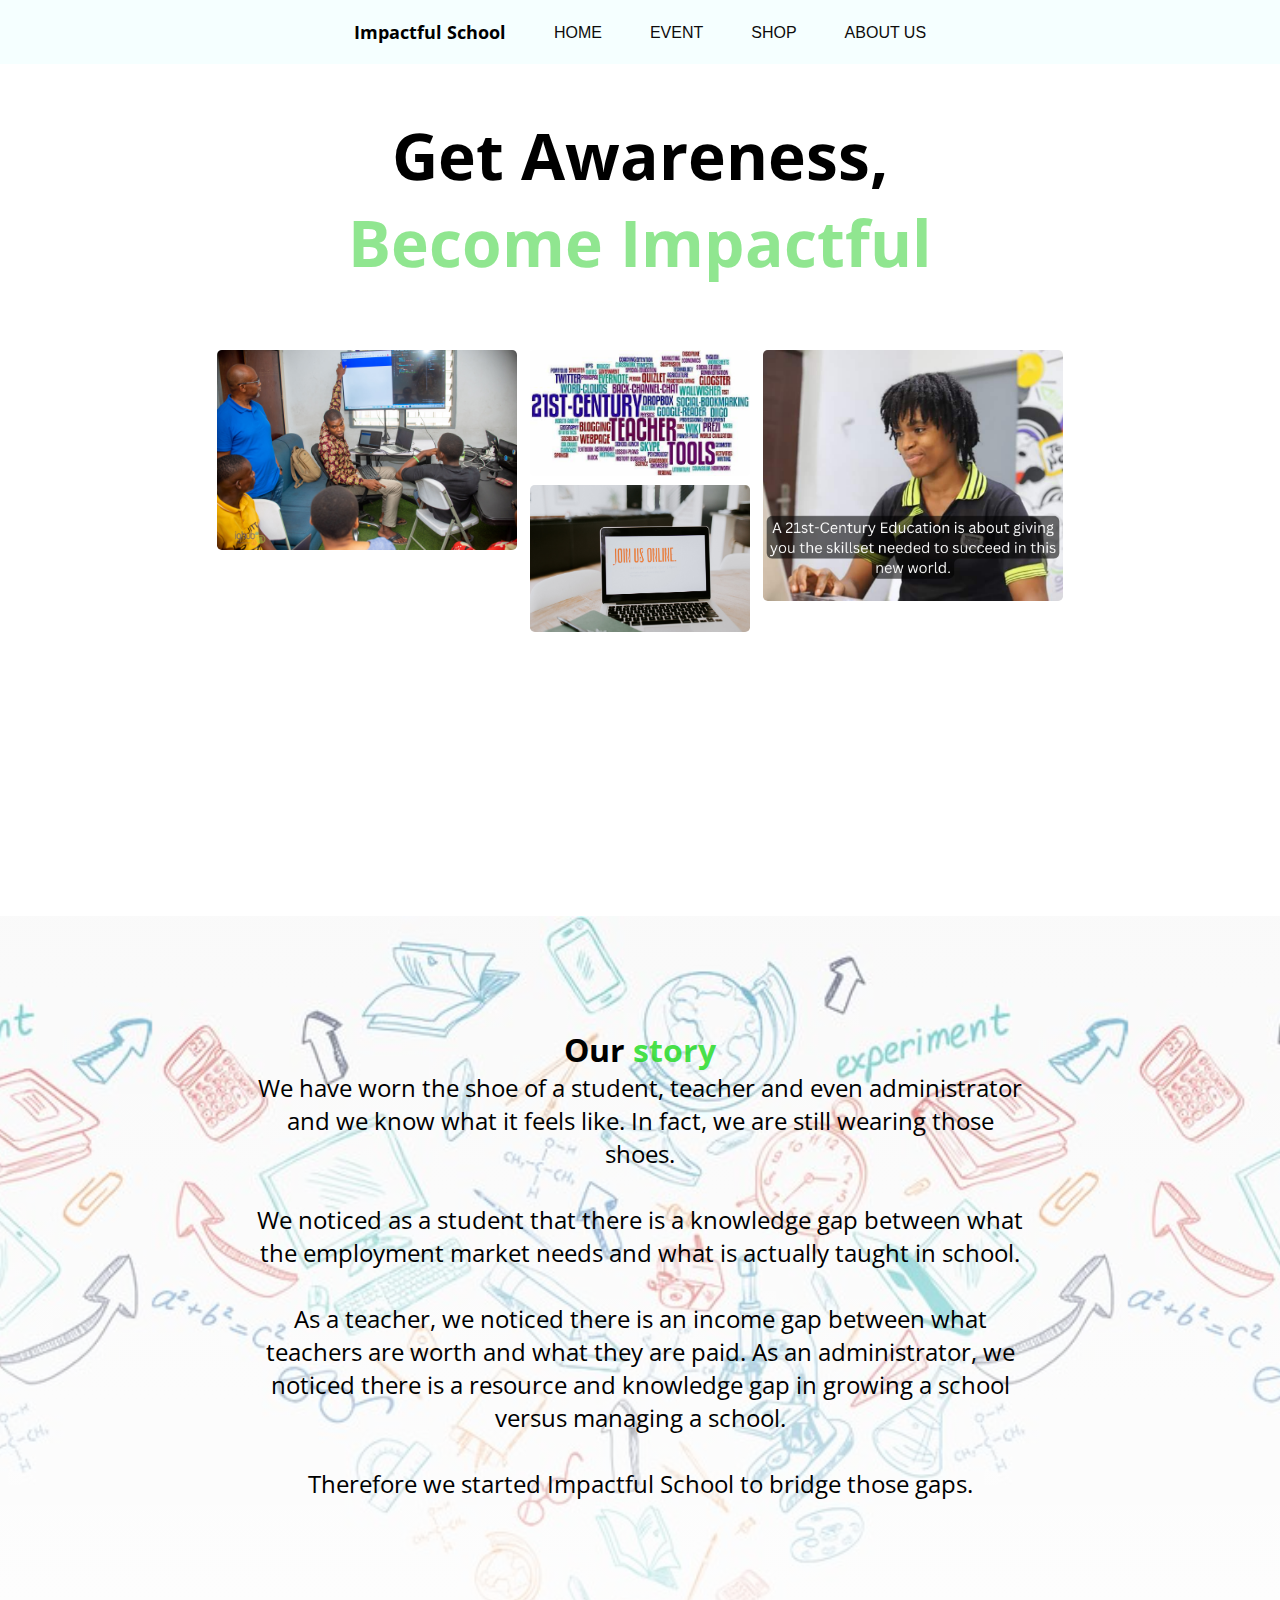
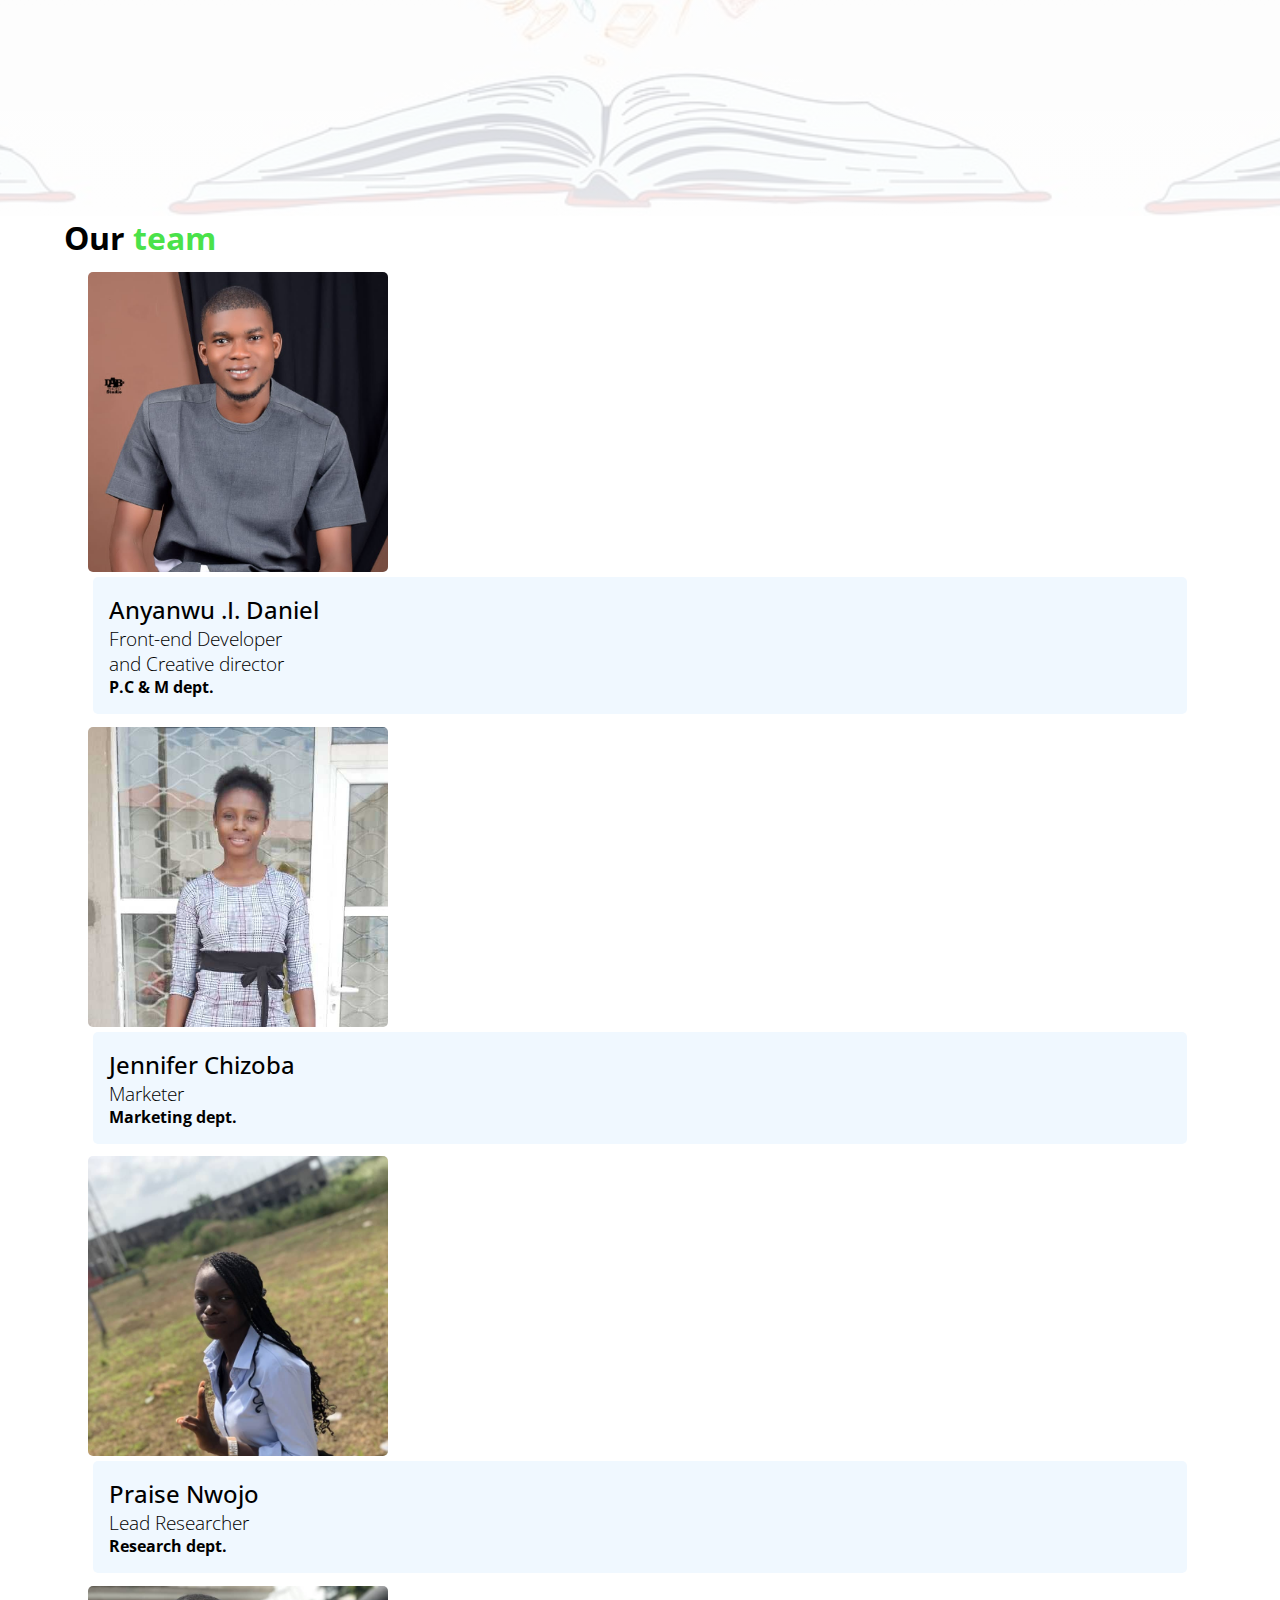
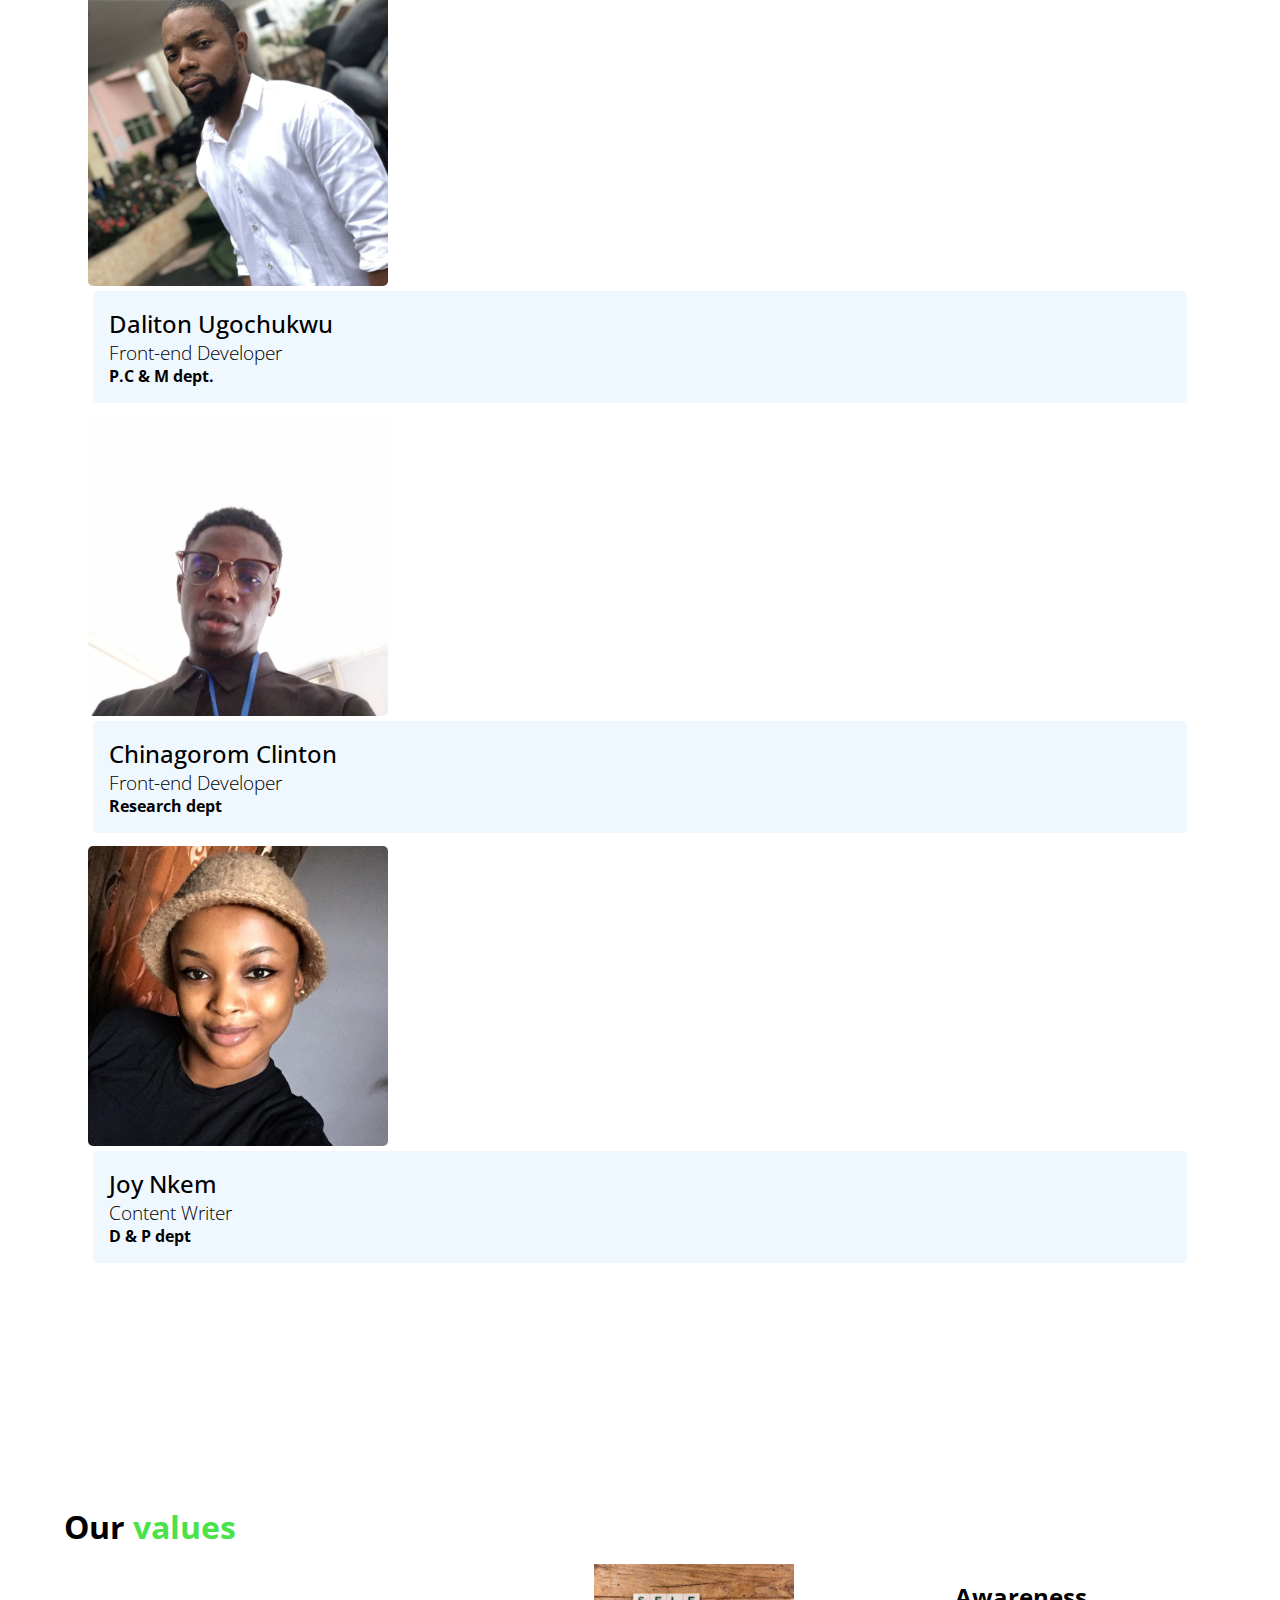
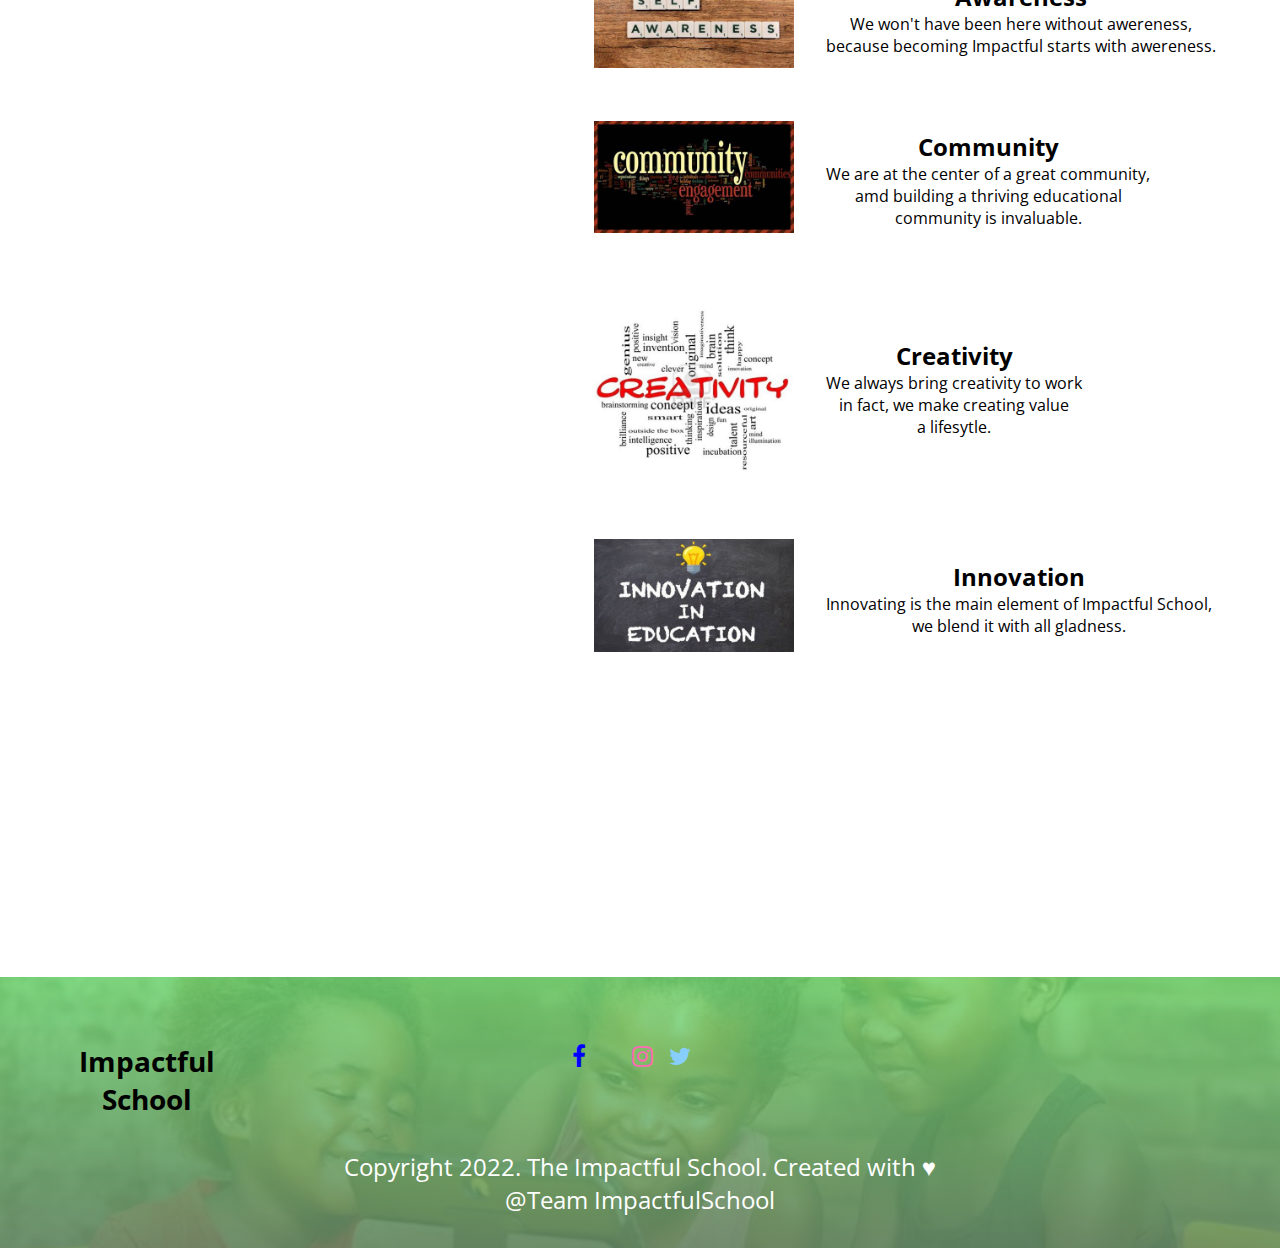
==== commit a3db5dd1: "new team commit" ====
--- a/about.html
+++ b/about.html
@@ -188,7 +188,17 @@
                     <div class="team-tag">
                         <h2><p>Chinagorom Clinton</p></h2>
                         <h3><p>Front-end Developer</p></h3>
-                        <h4><p>Researcher</p></h4>
+                        <h4><p>Research dept</p></h4>
+                    </div>
+                </div>
+                
+                  <div class="cell">
+                    
+                    <img src="img/Joy Nkem.jpeg" alt="Team Picture" class="team-pic">
+                    <div class="team-tag">
+                        <h2><p>Joy Nkem</p></h2>
+                        <h3><p>Content Writer</p></h3>
+                        <h4><p>D & P dept</p></h4>
                     </div>
                 </div>
     
